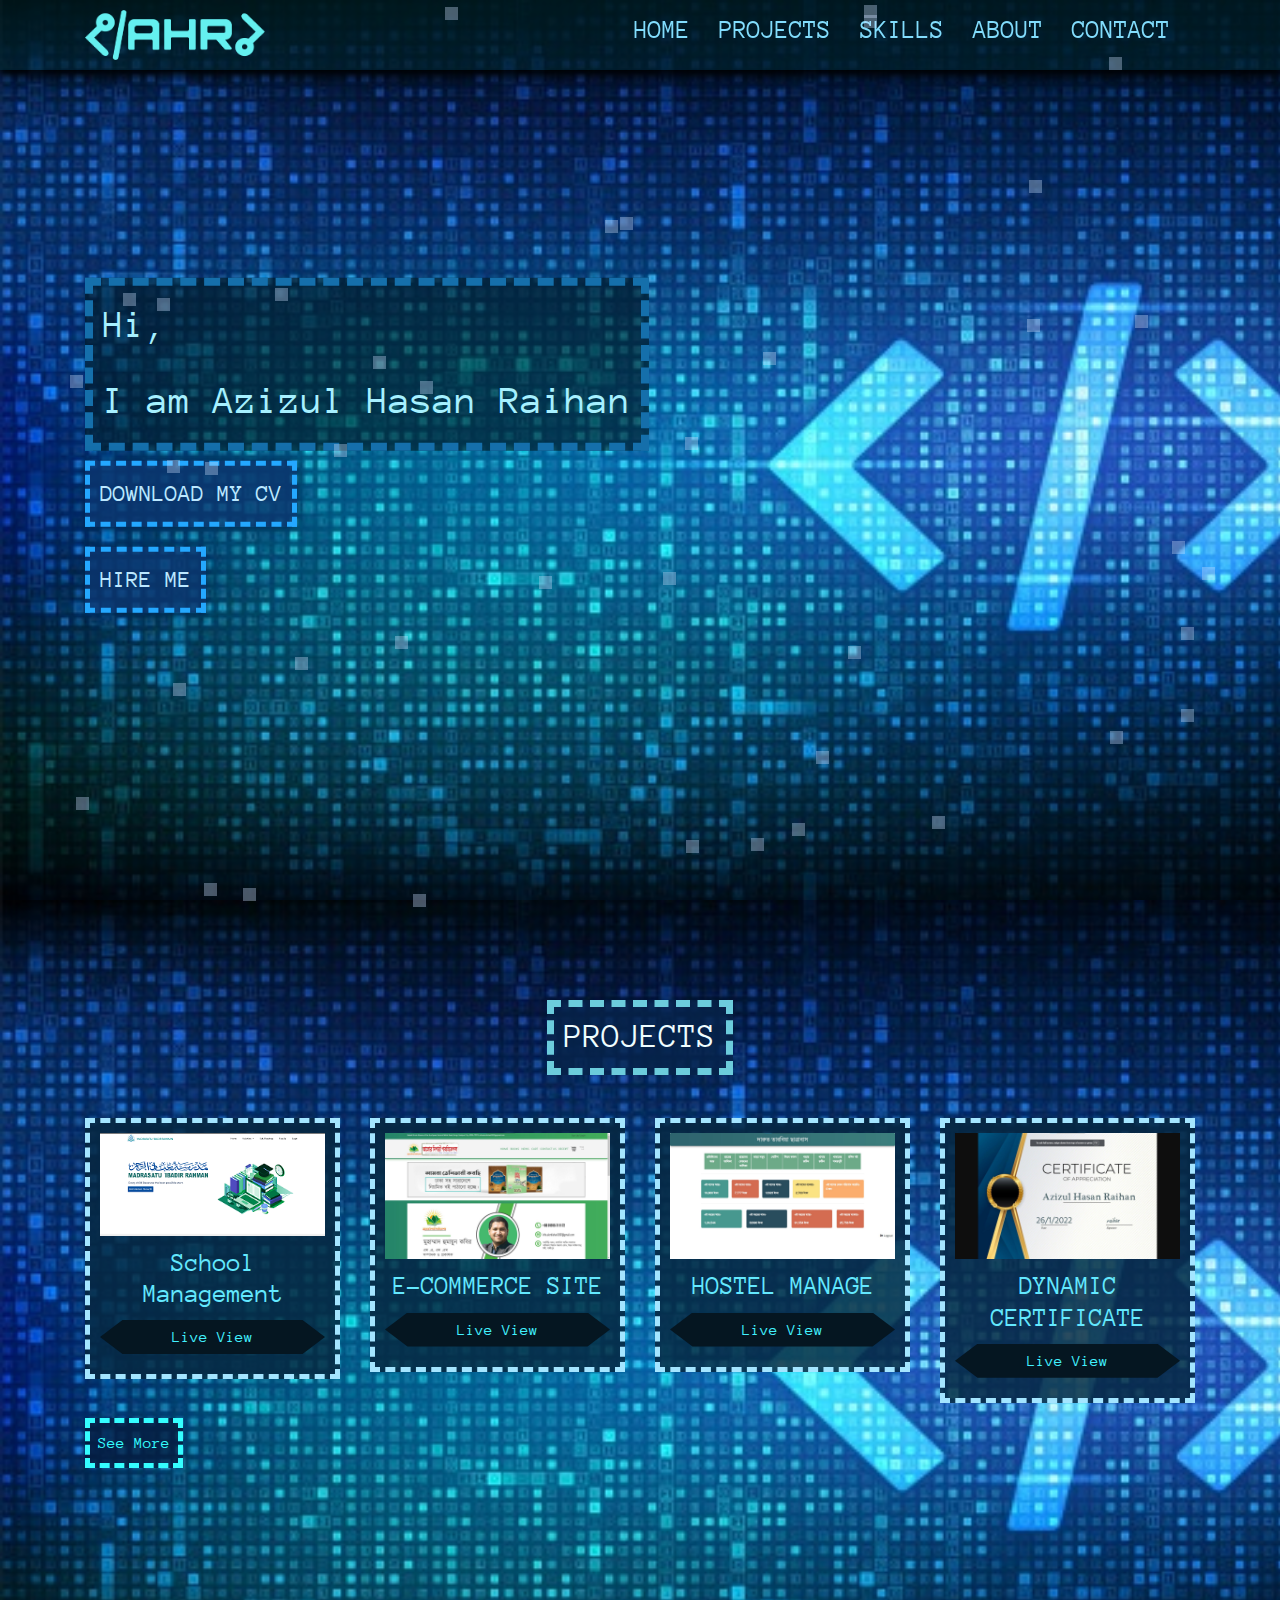
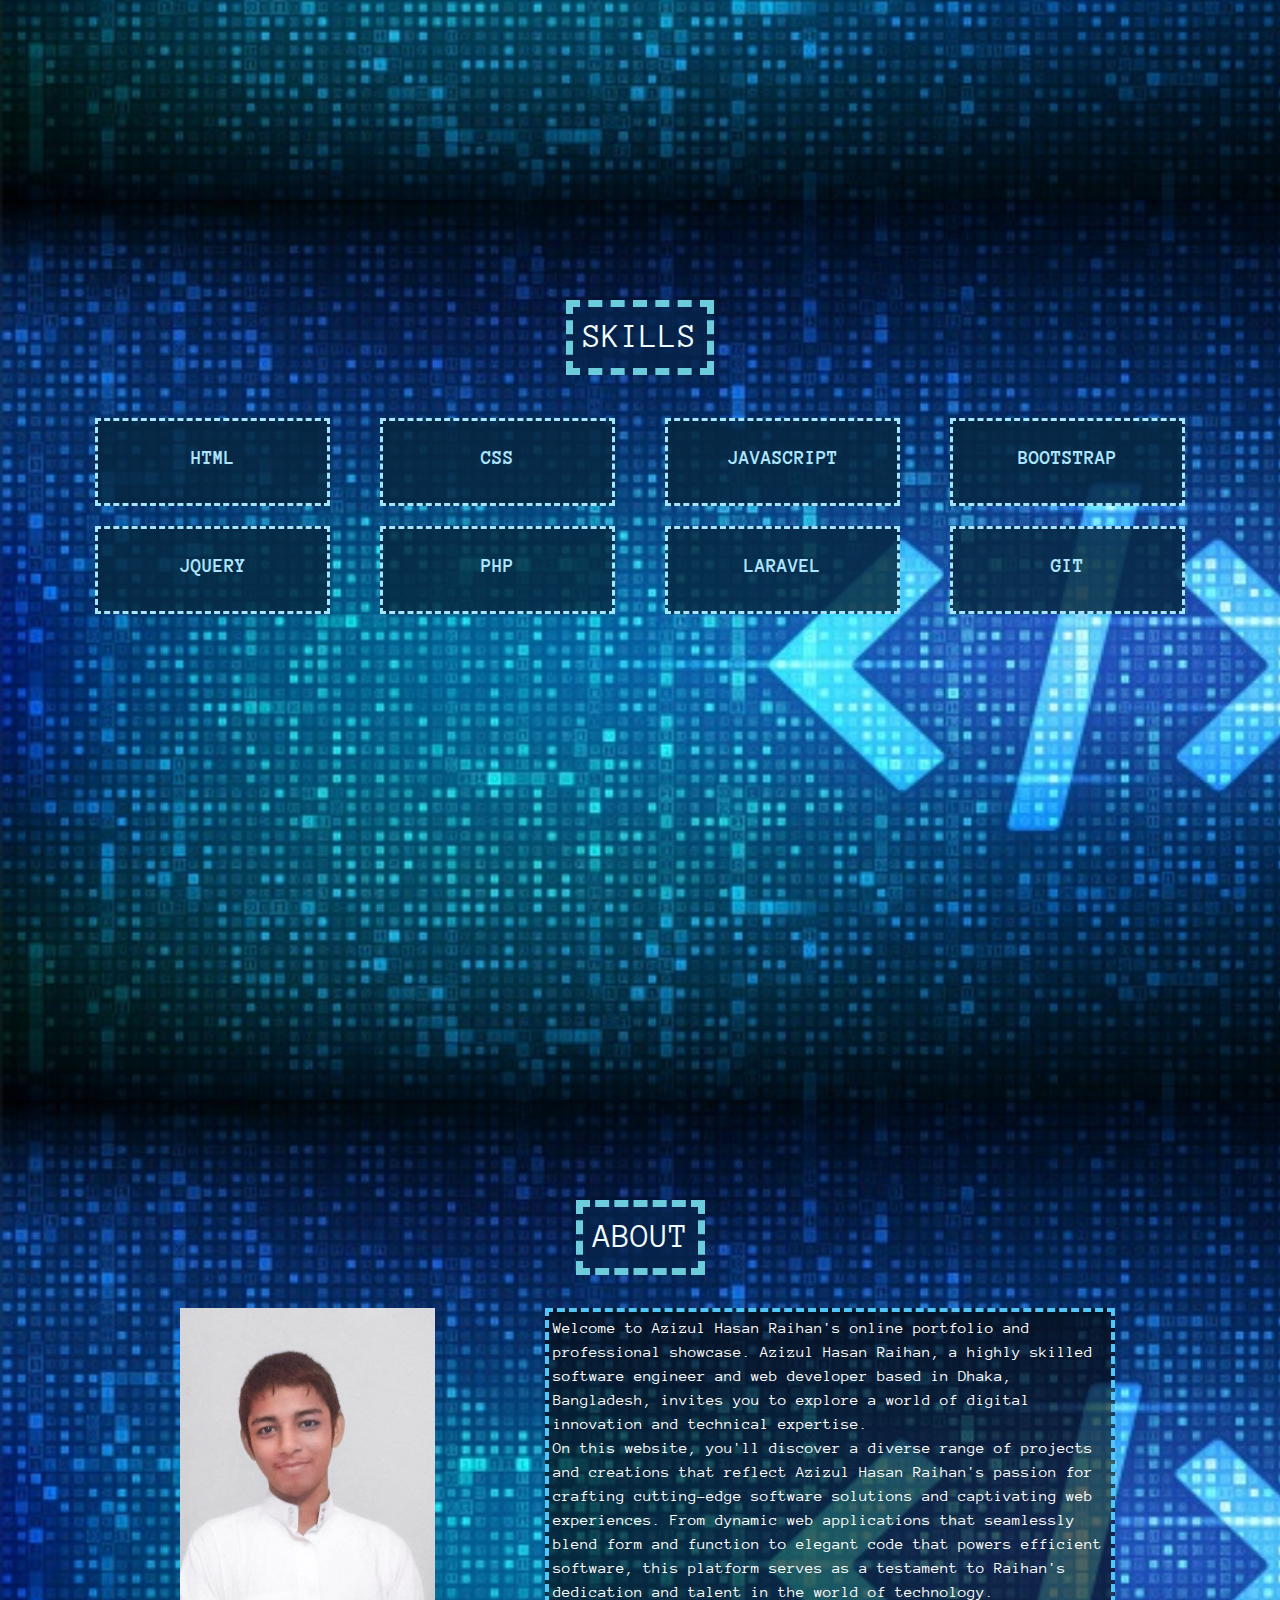
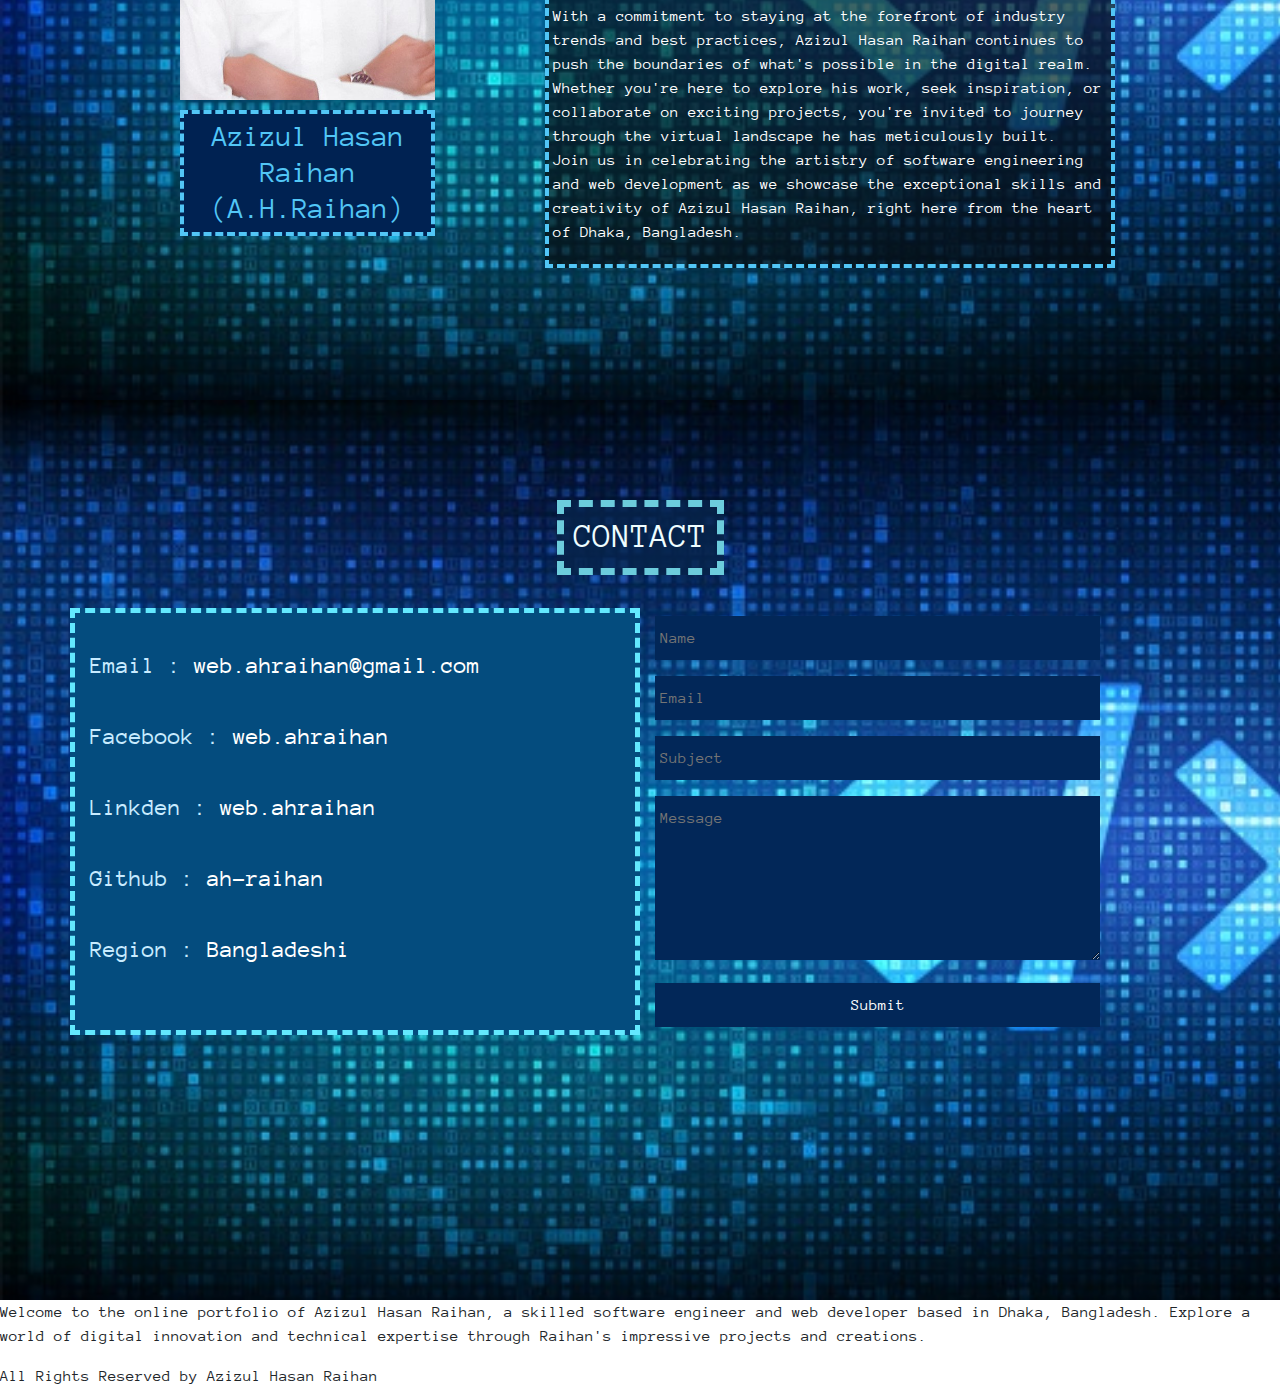
==== index.html @ 2d30693b "Update index.html" ====
<!DOCTYPE html>
<html lang="en">

<head>
    <meta charset="UTF-8">
    <meta http-equiv="X-UA-Compatible" content="IE=edge">
    <meta name="viewport" content="width=device-width, initial-scale=1.0">
	<meta name="google-site-verification" content="XSe1MP-GFdJis0QKzRETiP9vTm2tb1YukY73d8DlUas" />
    <title>Azizul Hasan Raihan - A.H.Raihan</title>
	<link rel="canonical" href="https://ah-raihan.github.io"/>
	<meta name="author" content="Azizul Hasan Raihan (A.H.Raihan)"/>
    <link rel="shortcut icon" href="img/LOGO.jpg" type="image/x-icon">
	
	<meta property="og:site_name" content="Azizul Hasan Raihan">
    <meta property="og:url" content="https://ahraihan.netlify.app/" />
    <meta property="og:title" content="Azizul Hasan Raihan" />
	
    <meta property="og:description" content="Discover the digital brilliance of Azizul Hasan Raihan, a leading software engineer and web developer in Dhaka, Bangladesh. Explore a diverse portfolio of cutting-edge projects and exceptional web experiences. Explore the world of innovation and expertise today!" />
    <meta property="og:image" content="/img/Azizul-Hasan-Raihan.webp" />
	
    <link rel="stylesheet" href="css/bootstrap.min.css">
    <link rel="stylesheet" href="css/custom.css">
	<script type="application/ld+json">
{
  "@context": "https://schema.org/",
  "@type": "Person",
  "name": "Azizul Hasan Raihan",
  "url": "https://ah-raihan.github.io",
  "image": "https://ah-raihan.github.io/img/azizul hasan raihan AHR144.jpg",
  "sameAs": [
    "https://www.facebook.com/web.ahraihan",
    "https://www.linkedin.com/in/a-h-raihan-130689217",
    "https://github.com/ah-raihan",
    "https://www.youtube.com/channel/UCqAC2pIry7zEatl5p9GZenA",
    "https://www.instagram.com/web.ahraihan/",
    "https://twitter.com/AhraihanWeb",
    "https://linktr.ee/web.ahraihan",
    "https://ah-raihan.github.io"
  ],
  "jobTitle": "Web Application Developer. & software engineer",
  "worksFor": {
    "@type": "Organization",
    "name": "Relic"
  }  
}
</script>
	
	
	<script async src="https://pagead2.googlesyndication.com/pagead/js/adsbygoogle.js?client=ca-pub-2041268521858253"
     crossorigin="anonymous"></script>
</head>

<body>

    <section id="home">
        <div class="mynavbar">
            <div class="container">
                <div class="logo">
                    <img src="img/AHR-logo-white.png" alt="AHR Logo">
                </div>
                <div class="navIcon" onclick="navUlshow()" id="navIcon"><span></span><span></span><span></span></div>
                <ul class="col-sm-10 default">
                    <li><a href="#home">HOME</a></li>
                    <li><a href="#projects">PROJECTS</a></li>
                    <li><a href="#skills">SKILLS</a></li>
                    <li><a href="#about">ABOUT</a></li>
                    <li><a href="#contact">CONTACT</a></li>
                </ul>
                <ul class="col-sm-10 mobileNav" id="navUl">
                    <li><a onclick="navUlhide()" href="#home">HOME</a></li>
                    <li><a onclick="navUlhide()" href="#projects">PROJECTS</a></li>
                    <li><a onclick="navUlhide()" href="#skills">SKILLS</a></li>
                    <li><a onclick="navUlhide()" href="#about">ABOUT</a></li>
                    <li><a onclick="navUlhide()" href="#contact">CONTACT</a></li>
                </ul>
            </div>
        </div>
        <div class="hero-container container">
            <div class="hero">
                <div class="hero-section">
                    <p>Hi,</p>
                    <div class="titleName">I am <h1 id="changeablename">Azizul Hasan Raihan</h1>
                    </div>
                </div>
                <a href="#">DOWNLOAD MY CV</a><br>
                <a href="#contact">HIRE ME</a>
            </div>
        </div>


    </section>


    <section id="projects">
        <div class="title">
            <h1>PROJECTS</h1>
        </div>
        <div class="container">
            <div class="row">
		<div class="col-sm-3">
                    <div class="projects-container">
                        <div class="thumbnail">
                            <img src="img/mir1.png" alt="">
                        </div>
                        <h2>School Management </h2>
                        <a href="https://www.madrasatuir.com/">Live View</a>
                    </div>
                </div>
                <div class="col-sm-3">
                    <div class="projects-container">
                        <div class="thumbnail">
                            <img src="img/Alor Dishari.jpg" alt="">
                        </div>
                        <h2>E-COMMERCE SITE</h2>
                        <a href="https://alordisharibd.com/?devshow">Live View</a>
                    </div>
                </div>
                
                <div class="col-sm-3">
                    <div class="projects-container">
                        <div class="thumbnail">
                            <img src="img/Hostel Manage.jpg" alt="">
                        </div>
                        <h2>HOSTEL MANAGE</h2>
                        <a href="#">Live View</a>
                    </div>
                </div>
                <div class="col-sm-3">
                    <div class="projects-container">
                        <div class="thumbnail">
                            <img src="img/dynamic certificate.jpg" alt="">
                        </div>
                        <h2>DYNAMIC CERTIFICATE</h2>
                        <a href="#">Live View</a>
                    </div>
                </div>
            </div>

            <button class="seemorebtn">See More</button>
        </div>
    </section>


    <section id="skills">
        <div class="title">
            <h1>SKILLS</h1>
        </div>
        <div class="container">
            <div class="row">
                <div class="col-sm-3">
                    <div class="skills-container">
                        <h2>HTML</h2>
                    </div>
                </div>
                <div class="col-sm-3">
                    <div class="skills-container">
                        <h2>CSS</h2>
                    </div>
                </div>
                <div class="col-sm-3">
                    <div class="skills-container">
                        <h2>JAVASCRIPT</h2>
                    </div>
                </div>
                <div class="col-sm-3">
                    <div class="skills-container">
                        <h2>BOOTSTRAP</h2>
                    </div>
                </div>
                <div class="col-sm-3">
                    <div class="skills-container">
                        <h2>JQUERY</h2>
                    </div>
                </div>
                <div class="col-sm-3">
                    <div class="skills-container">
                        <h2>PHP</h2>
                    </div>
                </div>
                <div class="col-sm-3">
                    <div class="skills-container">
                        <h2>LARAVEL</h2>
                    </div>
                </div>
                <div class="col-sm-3">
                    <div class="skills-container">
                        <h2>GIT</h2>
                    </div>
                </div>
            </div>

        </div>
    </section>

    <section id="about">
        <div class="title">
            <h1>ABOUT</h1>
        </div>
        <div class="container">
            <div class="row">
                <div class="col-sm-1"></div>
                <div class="col-sm-3 profile">
                    <div class="thumbnail profile">
                        <img src="img/azizul hasan raihan AHR144.jpg" alt="Azizul Hasan Raihan (AHR144)">
                    </div>
                    <h2>Azizul Hasan Raihan (A.H.Raihan)</h2>
                </div>
                <div class="col-sm-1"></div>
                <div class="col-sm-6" style="color: white; border: 4px dashed #52c6f6;padding: 4px;background: #0707079e">
			<p>Welcome to Azizul Hasan Raihan's online portfolio and professional showcase. Azizul Hasan Raihan, a highly skilled software engineer and web developer based in Dhaka, Bangladesh, invites you to explore a world of digital innovation and technical expertise.<br>

On this website, you'll discover a diverse range of projects and creations that reflect Azizul Hasan Raihan's passion for crafting cutting-edge software solutions and captivating web experiences. From dynamic web applications that seamlessly blend form and function to elegant code that powers efficient software, this platform serves as a testament to Raihan's dedication and talent in the world of technology.<br>

With a commitment to staying at the forefront of industry trends and best practices, Azizul Hasan Raihan continues to push the boundaries of what's possible in the digital realm. Whether you're here to explore his work, seek inspiration, or collaborate on exciting projects, you're invited to journey through the virtual landscape he has meticulously built.<br>

Join us in celebrating the artistry of software engineering and web development as we showcase the exceptional skills and creativity of Azizul Hasan Raihan, right here from the heart of Dhaka, Bangladesh.
			</p>
		</div>
                <div class="col-sm-1"></div>
            </div>
        </div>
    </section>


    <section id="contact">
        <div class="title">
            <h1>CONTACT</h1>
        </div>
        <div class="container">
            <div class="row">
                
                <div class="col-sm-6 aboutMeContaner">
                    <p>Email : <a href="mailto:web.ahraihan@gmail.com">web.ahraihan@gmail.com</a> </p>
                    <p>Facebook : <a href="https://www.facebook.com/web.ahraihan">web.ahraihan</a> </p>
                    <p>Linkden : <a href="https://www.linkedin.com/in/a-h-raihan-130689217/">web.ahraihan</a> </p>
                    <p>Github : <a href="https://github.com/ah-raihan">ah-raihan</a> </p>
                    <p>Region : <a href="">Bangladeshi</a> </p>
                </div>
                <div class="col-sm-5">
                    <form class="contact-form">
                        <input type="text" placeholder="Name">
                        <input type="text" placeholder="Email">
                        <input type="text" placeholder="Subject">
                        <textarea id="" cols="30" rows="6" placeholder="Message"></textarea>
                        <input type="submit" value="Submit">
                    </form>
                </div>
                <div class="col-sm-1"></div>
            </div>
        </div>
    </section>
<article>
  <p>  Welcome to the online portfolio of Azizul Hasan Raihan, a skilled software engineer and web developer based in Dhaka, Bangladesh. Explore a world of digital innovation and technical expertise through Raihan's impressive projects and creations.</p>
</article>
	<footer> All Rights Reserved by Azizul Hasan Raihan</footer>
    <div class="music">
        <audio id="music" src="music1.mp3"></audio>
        <input type="range" style="display: none;" id="musicvolume" oninput="musicVolume();" value="0.1" min="0" max="1"
            step="0.1">
<!--         <button id="musicplaybtn" onclick="musicPlay();">Music</button> -->
    </div>
    <script>
        var changeablename = document.getElementById('changeablename');
        var names = ['Azizul Hasan Raihan', 'a Web Application Developer'];
        var count = '0';




        function changeName() {
            if (count === '0') {
                count = '1';
            } else {
                count = '0'
            }
            changeablename.innerHTML = names[count];
        }
        setInterval(changeName, 3000);

        var navUl = document.getElementById('navUl');
        var navIcon = document.getElementById('navIcon');

        function navUlhide() {
            navUl.style.display = "none";
        }

        function navUlshow() {
            if (navUl.style.display === "block") {
                navUl.style.display = "none";
            } else {
                navUl.style.display = "block";
            }

        }


        var body = document.querySelector('body');

        function effect() {


            for (let i = 0; i < 40; i++) {
                let elm = document.createElement('span');
                elm.setAttribute('class', 'rain');
                let xpos = Math.random() * window.innerWidth;
                let ypos = Math.random() * window.innerHeight;

                elm.style.top = ypos + "px";
                elm.style.left = xpos + "px";

                body.append(elm);
            }
        }

        function effectRemove() {
            let elm = document.getElementsByClassName('rain');

            for (let i = 0; i < 40; i++) {
                elm[i].remove();
            }
        }
        effect();
        setInterval(effect, 3000);
        setInterval(effectRemove, 3000);

        var music = document.getElementById('music');
        var musicplaybtn = document.getElementById('musicplaybtn');
        var volumeVal = document.getElementById('musicvolume');

        function musicPlay() {
            if (volumeVal.style.display === 'none') {
                volumeVal.style.display = 'inline-block';
            } else {
                volumeVal.style.display = 'none';
            }
            music.play();
        }
        music.volume = 0.1;

        function musicVolume() {
            music.volume = volumeVal.value;
        }
        
    </script>
</body>

</html>
---- css/custom.css ----
@import url('https://fonts.googleapis.com/css2?family=Anonymous+Pro:ital,wght@0,400;0,700;1,400;1,700&family=Rubik+Glitch&display=swap');
* {
  scroll-behavior: smooth;
}
body {
  font-family: 'Anonymous Pro', monospace;
}
section {
  background: url("../img/demo1.jpg");
  background-size: cover;
  background-repeat: no-repeat;
  min-height: 100vh;
  padding-top: 100px;
}
#home {
  width: 100%;
}
.hero-container {
  width: 100%;
  height: 100%;
  display: flex;
  flex-direction: column;
}
.mynavbar {
  background: #00252a8c;
  position: fixed;
  top: 0;
  z-index: 11111111111;
  margin: 0 auto;
  width: 100%;
  box-shadow: 0 4px 12px 2px #000;
}
.mynavbar .container {
  display: flex;
  justify-content: space-between;
}
.mynavbar .logo {
  margin: 10px 0;
  max-width: 180px;
}
.mynavbar .logo img {
  width: 100%;
  mix-blend-mode: color-dodge;
  filter: brightness(0.9);
}

.mynavbar .container ul {
  text-align: right;
  margin: 10px 0;
}
.mynavbar .container .default li {
  list-style: none;
  display: inline-block;
}
.mobileNav li {
  list-style: none;
  display: block;
}
.mynavbar .container ul li a,
.mobileNav li a {
  text-decoration: none;
  color: #82ddfd;
  font-size: 26px;
  margin: 10px;
  transition: .2s;
}
.mynavbar .container ul li a:hover,
.mobileNav li a:hover {
  text-shadow: 0 0 7px #579cb5;
}

.mobileNav {
  display: none;
  text-align: center !important;
  margin: 0 !important;
}
.navIcon {
  z-index: 11111111111111111111;
  cursor: pointer;
  display: none;
  flex-direction: column;
  margin: 10px;
  float: right;
  text-align: right;
}
.navIcon span {
  width: 35px;
  height: 5px;
  background: #62eeef;
  display: inline-block;
  margin: 4px 0;
}
.hero-section {
  padding: 10px;
  width: 100%;
  background: #0118229e;
  border: 8px dashed #156fab;
}

.hero-section p {
  color: #a6f0ff;
  font-size: 39px;
}

.hero-section .titleName {
  color: #a6f0ff;
  font-size: 40px;
}

.hero-section .titleName h1 {
  display: inline-block;
}

#home .hero a {
  padding: 10px;
  border: 5px dashed #24a8ff;
  font-size: 24px;
  display: inline-block;
  margin: 10px 0;
  outline: none;
  text-decoration: none;
  width: auto;
  transition: .4s;
  /* text-shadow: 0 0 10px #a6efff; */
  box-shadow: 0 0 10px #02234d;
  color: #bbe8ff;
  background: #0b346ccf;
}
#home .hero a:hover{
  text-shadow: 0 0 10px #a6efff;
  box-shadow: 0 0 10px #02234d;
  color: #000000;
  background: #53c0f7;;
}
.hero {
  position: absolute;
  top: 50%;
  transform: translateY(-50%);
}

/*------------ Project section-------------- */

.thumbnail.profile{
  position: relative;
  padding-top: 154%;
}
.thumbnail img {
  width: 100%;
}
.thumbnail.profile img {
  width: 100%;
  position: absolute;
  top: 0;
  left: 0;
  right: 0;
  bottom: 0;
  height: 100%;
  object-fit: cover;
}

section .title {
  display: block;
  text-align: center;
  margin: 0 auto 25px;
}

section .title h1 {
  background: #06234ac9;
  display: inline-block;
  padding: 10px;
  border: 7px dashed #6cccdc;
  color: #effdff;
  font-size: 34px;
}
.projects-container {
  background: #06263ed4;
  border: 5px dashed #a4e5ff;
  padding: 10px;
  margin: 10px 0;
}
.projects-container h2 {
  color: #63e8fe;
  text-align: center;
  font-size: 26px;
  margin: 11px 0;
}

.projects-container a {
  text-decoration: none;
  text-align: center;
  display: block;
  padding: 5px;
  margin: 10px 0;
  width: 100%;
  border: none;
  color: #42f1ff;
  background: #051621;
  clip-path: polygon(0% 50%, 10% 0%, 90% 0%, 100% 50%, 90% 100%, 10% 100%);
}
button.seemorebtn {
  background: #061a3cbf;
  border: 5px dashed #35fdff;
  padding: 8px;
  text-align: center;
  margin: 5px auto;
  color: #35fdff;
  transition: .2s;
}
button.seemorebtn:hover{
  box-shadow: 0 2px 10px 1px #000;
}

/* -----------skills section---------------- */

.skills-container {
  background: #06263ed4;
  border: 3px dashed #a4e5ff;
  padding: 25px;
  margin: 10px;
  display: flex;
  justify-content: center;
  align-items: center;
}
.skills-container h2 {
  color: #ade5ff;
  text-align: center;
  font-weight: bolder;
  font-size: 20px;
}

/* ------------About section---------- */

.profile h2 {
  background: #002252;
  color: #52c6f6;
  margin: 10px 0;
  padding: 5px;
  border: 4px dashed #52c6f6;
  font-size: 30px;
  text-align: center;
}
.aboutMeContaner {
  background: #044c7e;
  border: 5px dashed #63e8fe;
}
.aboutMeContaner p {
  font-size: 24px;
  color: #c8ebff;
  margin: 35px 0;
}
.aboutMeContaner p a {
  text-decoration: none;
  color: white;
}
.thumbnail .profile img{
  max-width:250px;
  margin:auto;
}

/* -------------- contact section ----------------- */

.contact-form input,
.contact-form textarea {
  padding: 10px 5px;
  width: 100%;
  outline: none;
  margin: 8px 0;
  border: none;
  color: white;
  background: #022758;
}
/* ===========music======== */
.music{
  position: fixed;
  bottom: 10px;
  right: 10px;
}
#musicplaybtn, #musicvolume{
  background: #53c0f7;
  font-size: 12px;
  border: none;
  outline: none;
  color: #000;
}
#musicvolume{
  transform: rotate(-90deg) translateX(78px) translateY(95px);
}
/*----------------- rain effect----------- */
.rain {
  background: #cce1ffb6;
  width: 13px;
  height: 13px;
  z-index: 11111111111;
  display: inline-block;
  position: fixed;
  transition: all 0.5s;
  animation: rain 4s infinite ease-in-out;
  opacity: 0.5;
}

@keyframes rain {
  0% {
    transform: translateY(30px);
    background: #0022528f;
  }
  25% {
    background: #42f2ff9b;
  }
  50% {
    background: #f6faff83;
  }
  75% {
    background: #4f37dd85;
  }
  100% {
    transform: translateY(-30px);
    background: #96a1ff93;
  }
}

/* ------- responsive ------ */
@media (max-width: 768px) {
  .navIcon {
    display: flex;
  }
  .mynavbar .container .default {
    display: none !important;
  }
  .mobileNav {
    display: none;
    position: fixed;
    top: 0;
    z-index: 1111111111;
    left: 0;
    width: 100%;
    height: 100%;
    margin: auto !important;
    background: #002252f5;
    max-width: 100%;
  }
  .mobileNav li {
    display: block;
    text-align: center;
    margin: 60px 0;
    padding: 10px;
  }
}
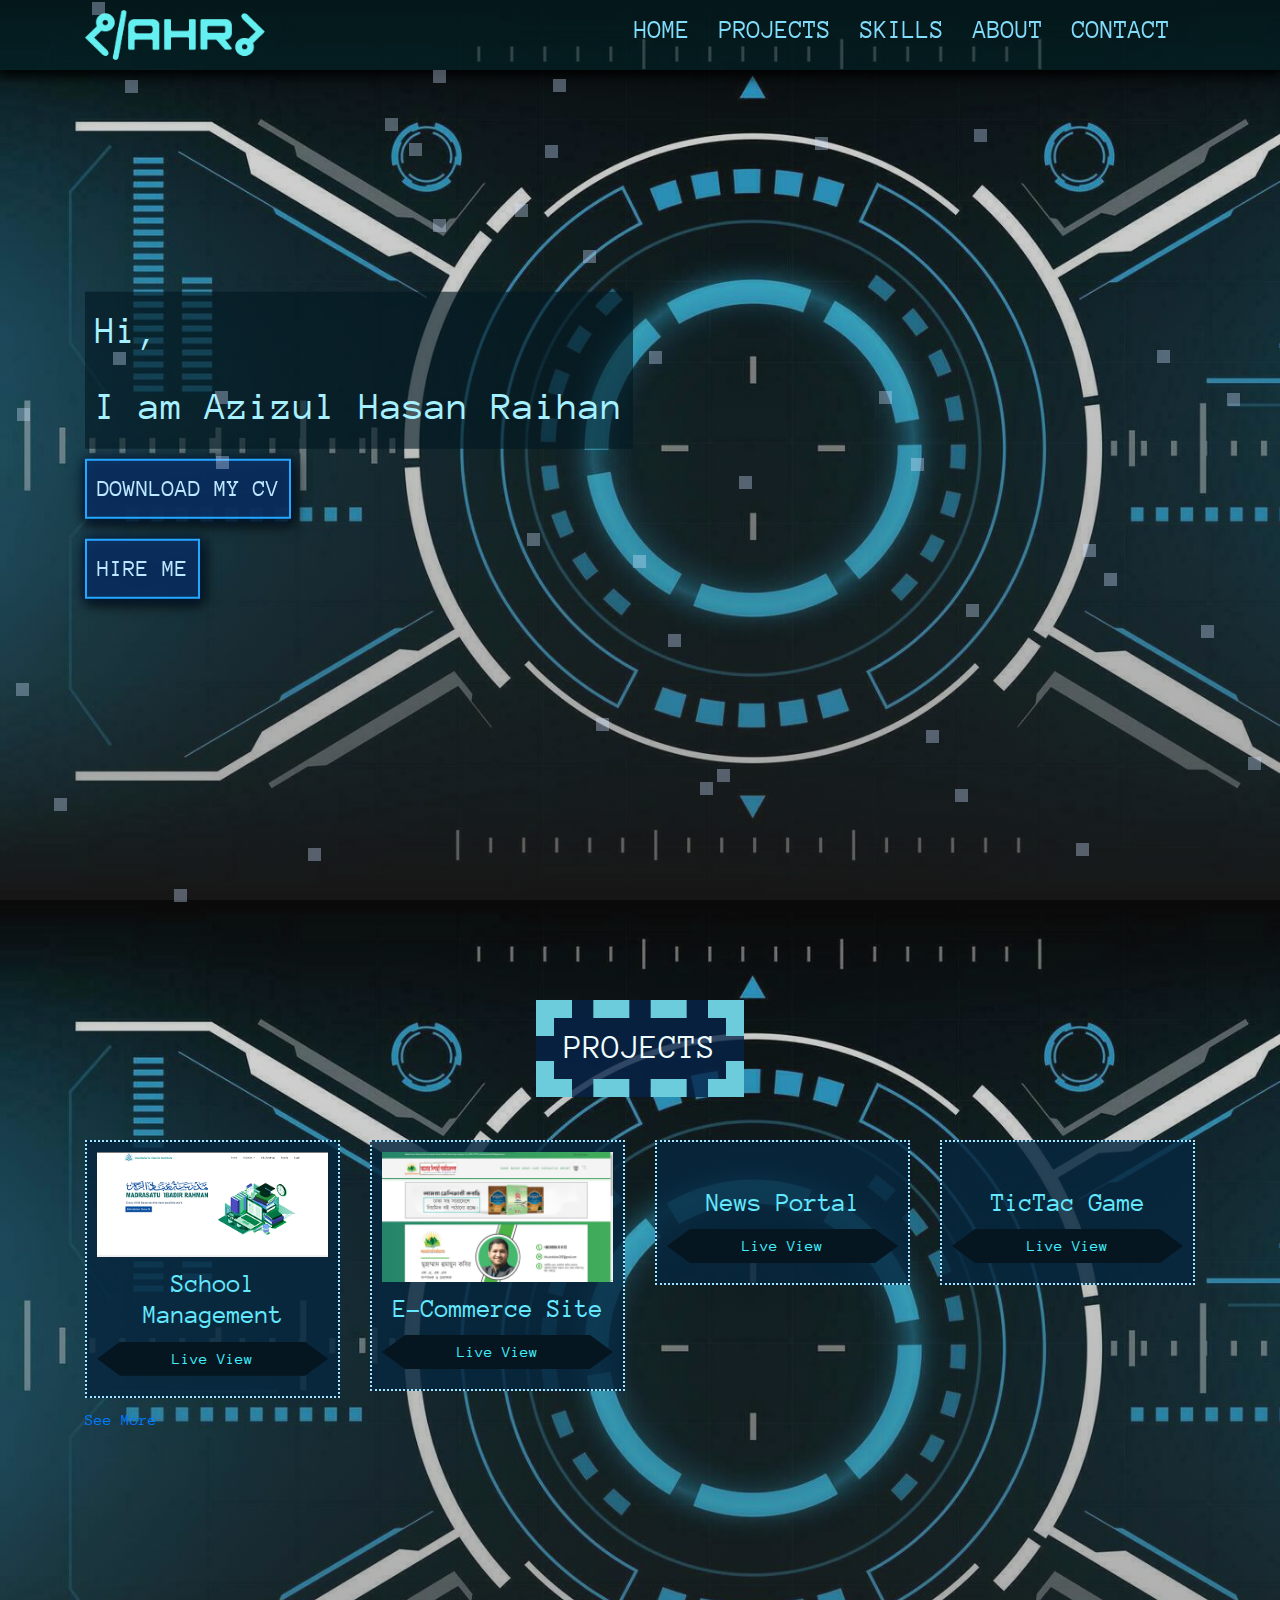
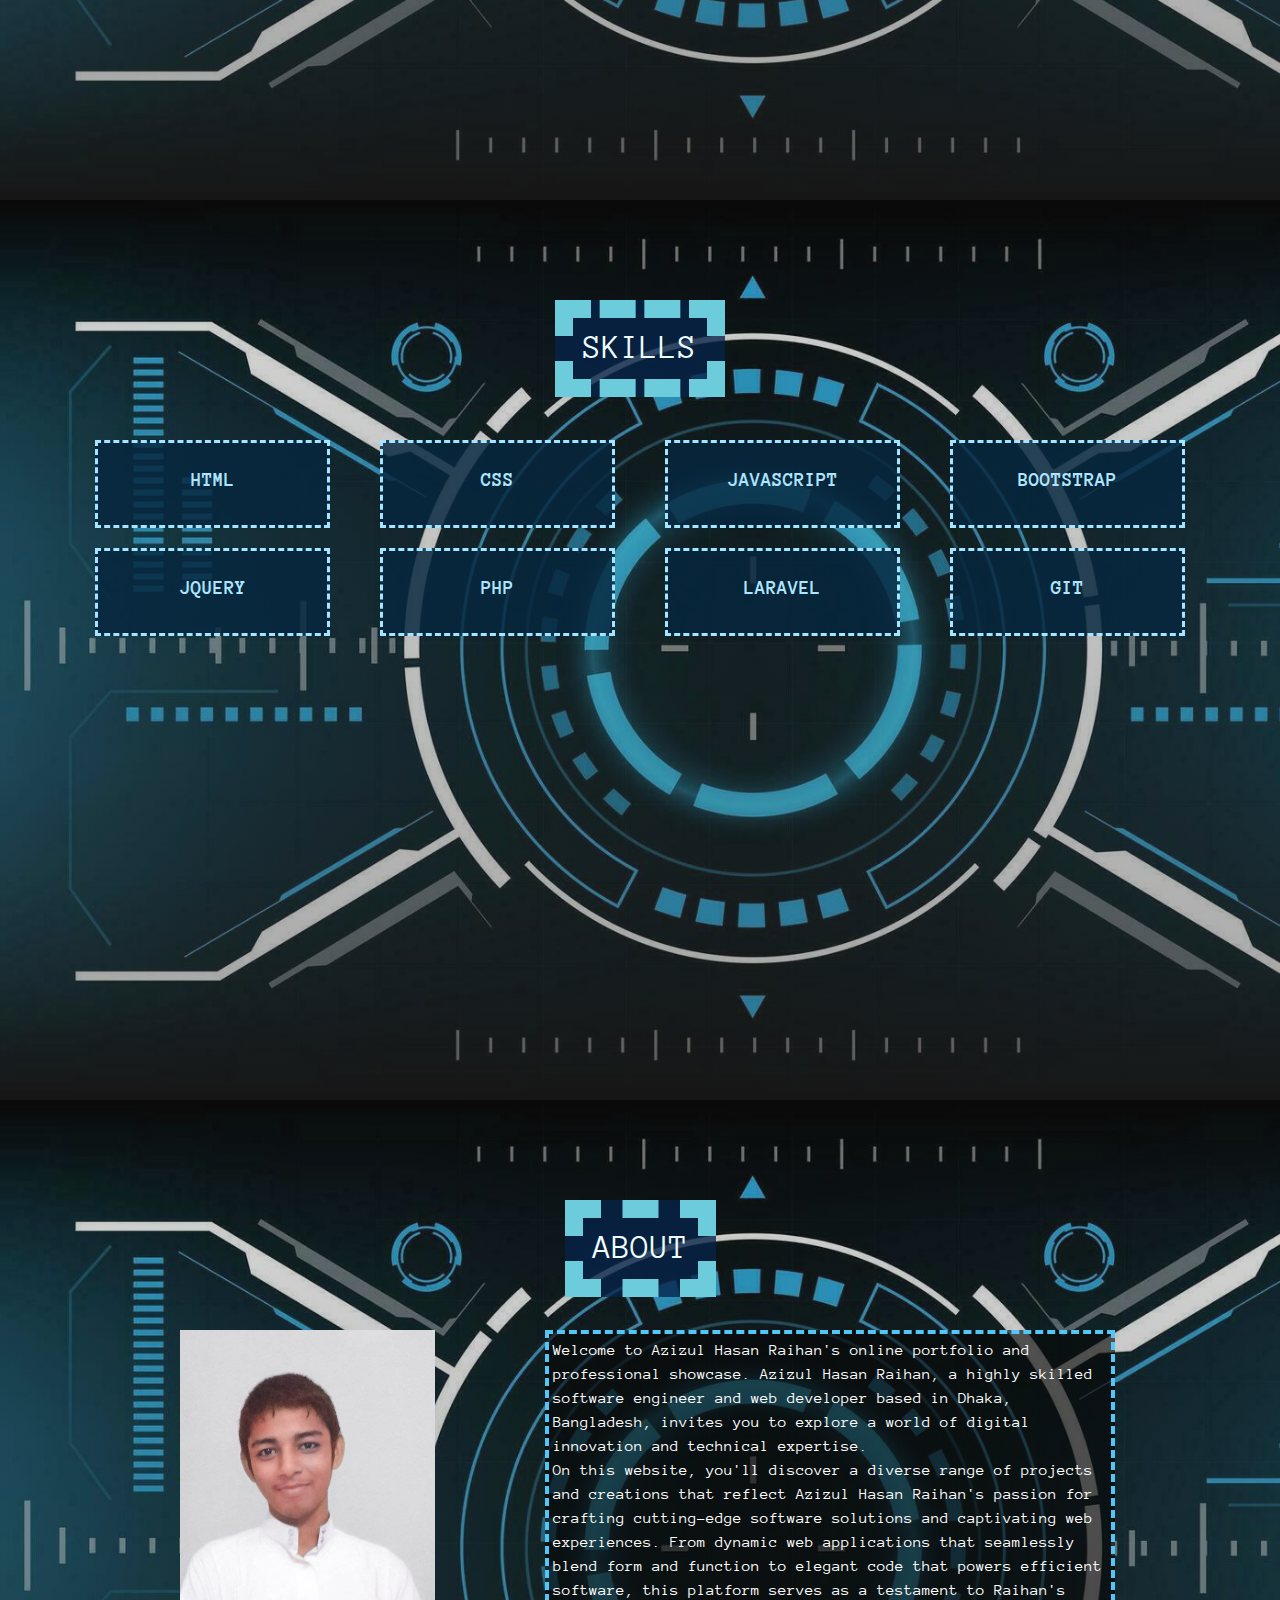
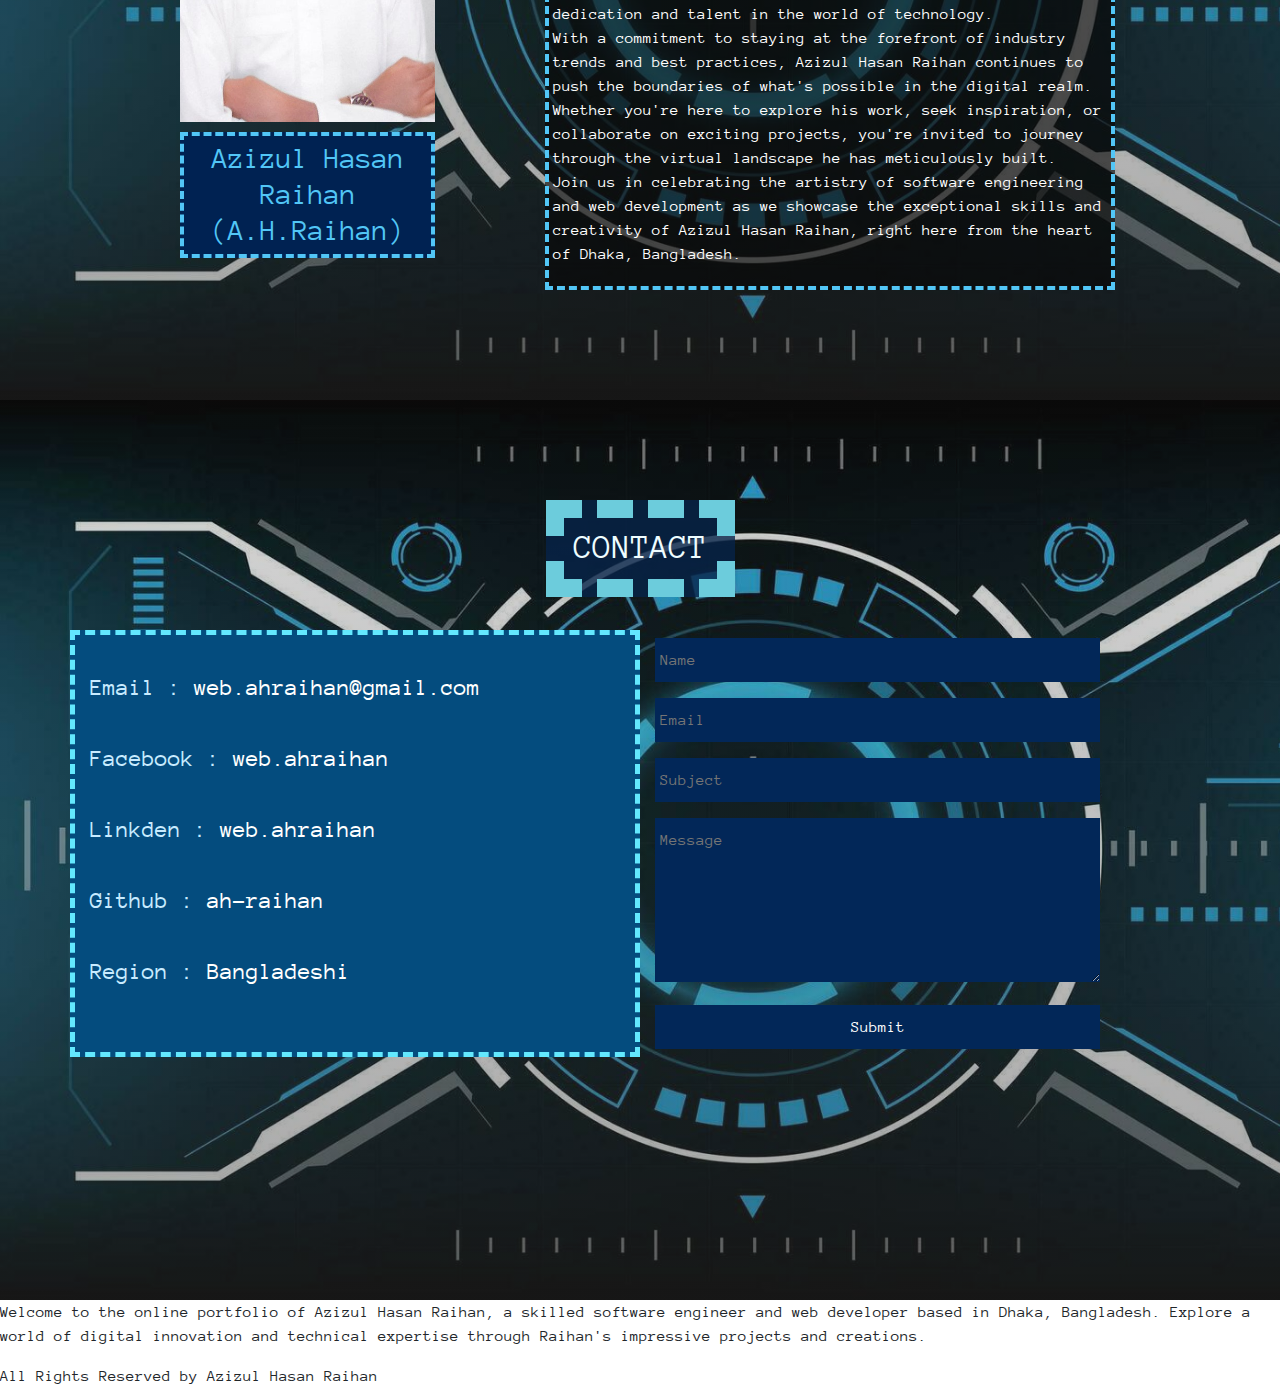
==== commit a6bc27fe: "Update index.html" ====
--- a/index.html
+++ b/index.html
@@ -111,7 +111,7 @@
                         <div class="thumbnail">
                             <img src="img/Alor Dishari.jpg" alt="">
                         </div>
-                        <h2>E-COMMERCE SITE</h2>
+                        <h2>E-Commerce Site</h2>
                         <a href="https://alordisharibd.com/?devshow">Live View</a>
                     </div>
                 </div>
@@ -119,24 +119,24 @@
                 <div class="col-sm-3">
                     <div class="projects-container">
                         <div class="thumbnail">
-                            <img src="img/Hostel Manage.jpg" alt="">
+                            <img src="img/news1.png" alt="">
                         </div>
-                        <h2>HOSTEL MANAGE</h2>
-                        <a href="#">Live View</a>
+                        <h2>News Portal</h2>
+                        <a href="https://www.messianfcb.com/">Live View</a>
                     </div>
                 </div>
                 <div class="col-sm-3">
                     <div class="projects-container">
                         <div class="thumbnail">
-                            <img src="img/dynamic certificate.jpg" alt="">
+                            <img src="img/game1.png" alt="">
                         </div>
-                        <h2>DYNAMIC CERTIFICATE</h2>
-                        <a href="#">Live View</a>
-                    </div>
-                </div>
-            </div>
-
-            <button class="seemorebtn">See More</button>
+                        <h2>TicTac Game</h2>
+                        <a href="https://ah-raihan.github.io/tictac/">Live View</a>
+                    </div>
+                </div>
+            </div>
+
+            <a class="seemorebtn" href="https://linktr.ee/web.ahraihan">See More</a>
         </div>
     </section>
 
--- a/css/custom.css
+++ b/css/custom.css
@@ -6,7 +6,7 @@
   font-family: 'Anonymous Pro', monospace;
 }
 section {
-  background: url("../img/demo1.jpg");
+  background: linear-gradient(#33333330, #33333370), url('../img/mysifi.jpg');
   background-size: cover;
   background-repeat: no-repeat;
   min-height: 100vh;
@@ -94,7 +94,7 @@
   padding: 10px;
   width: 100%;
   background: #0118229e;
-  border: 8px dashed #156fab;
+  border: dss;
 }
 
 .hero-section p {
@@ -113,7 +113,8 @@
 
 #home .hero a {
   padding: 10px;
-  border: 5px dashed #24a8ff;
+  border: 2px solid #24a8ff;
+  filter: drop-shadow(2px 4px 6px black);
   font-size: 24px;
   display: inline-block;
   margin: 10px 0;
@@ -168,13 +169,13 @@
   background: #06234ac9;
   display: inline-block;
   padding: 10px;
-  border: 7px dashed #6cccdc;
+  border: 18px dashed #6cccdc;
   color: #effdff;
   font-size: 34px;
 }
 .projects-container {
   background: #06263ed4;
-  border: 5px dashed #a4e5ff;
+  border: 2px dotted #a4e5ff;
   padding: 10px;
   margin: 10px 0;
 }
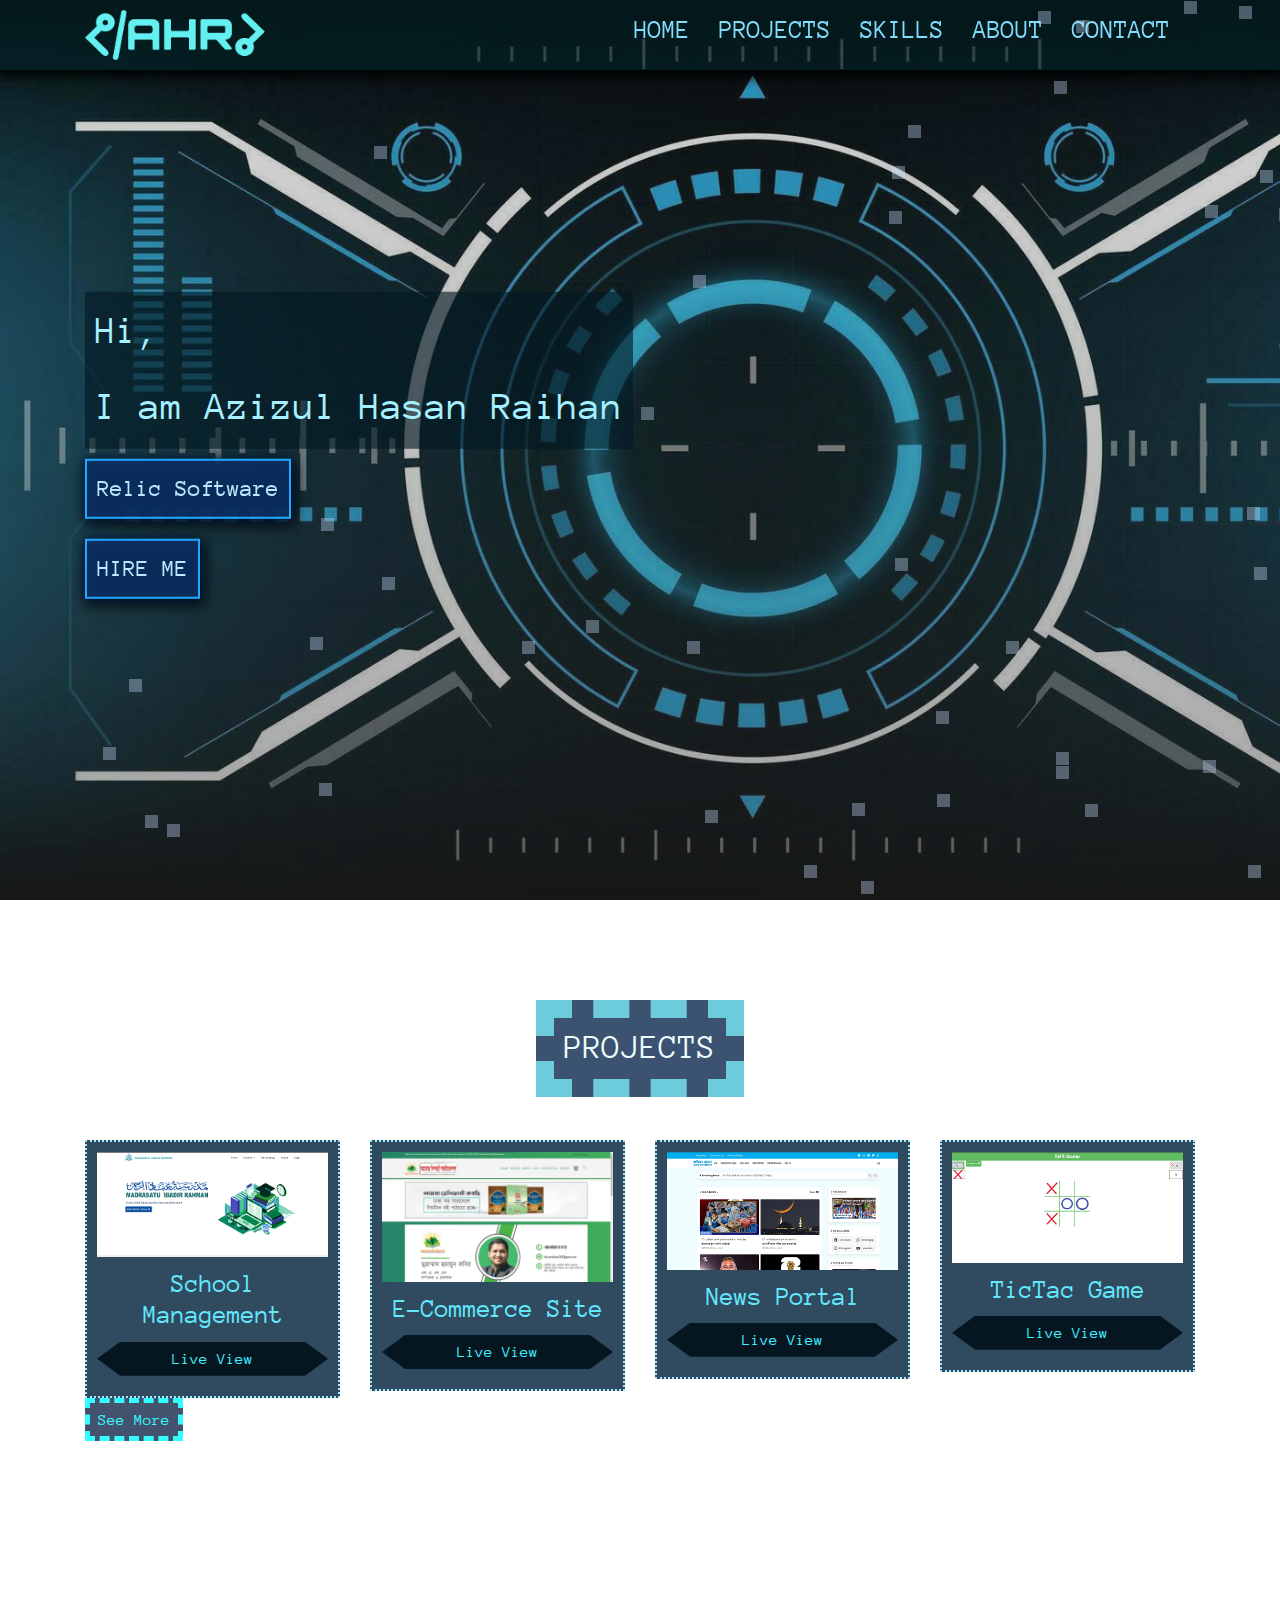
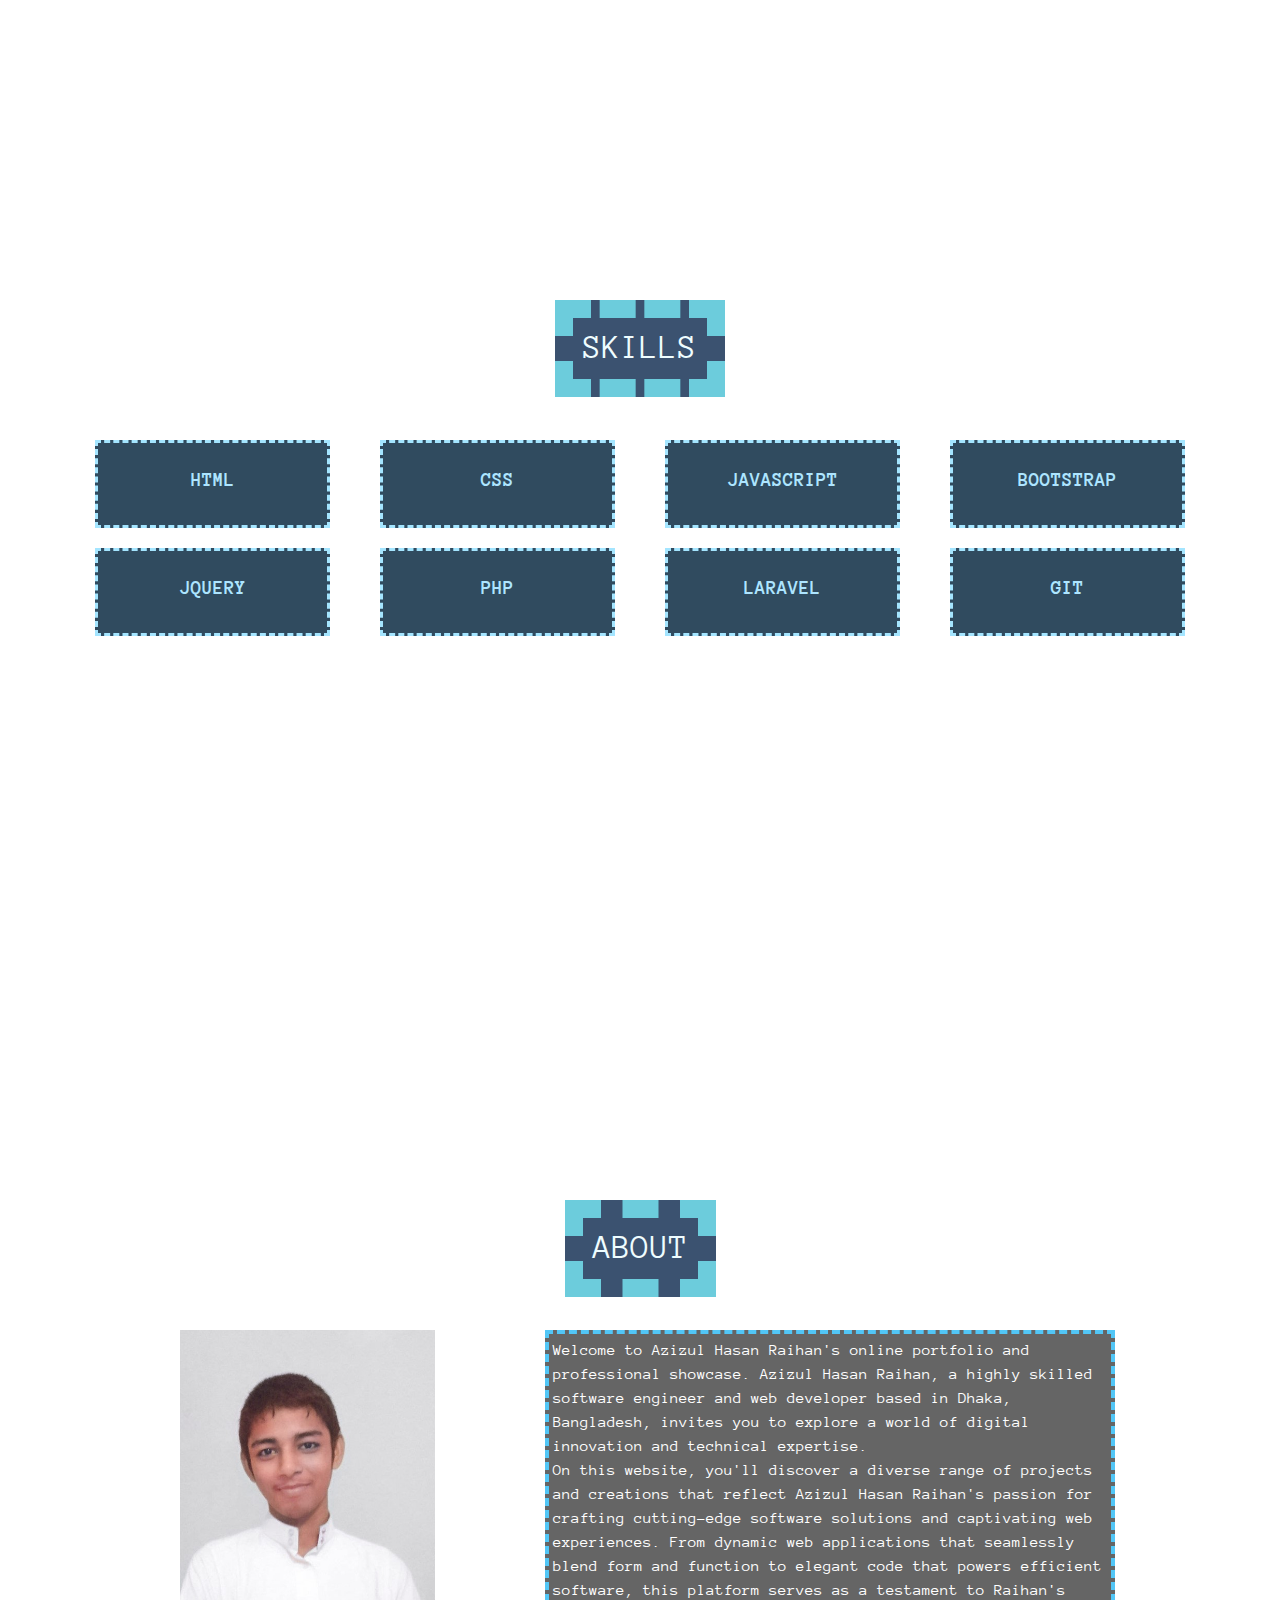
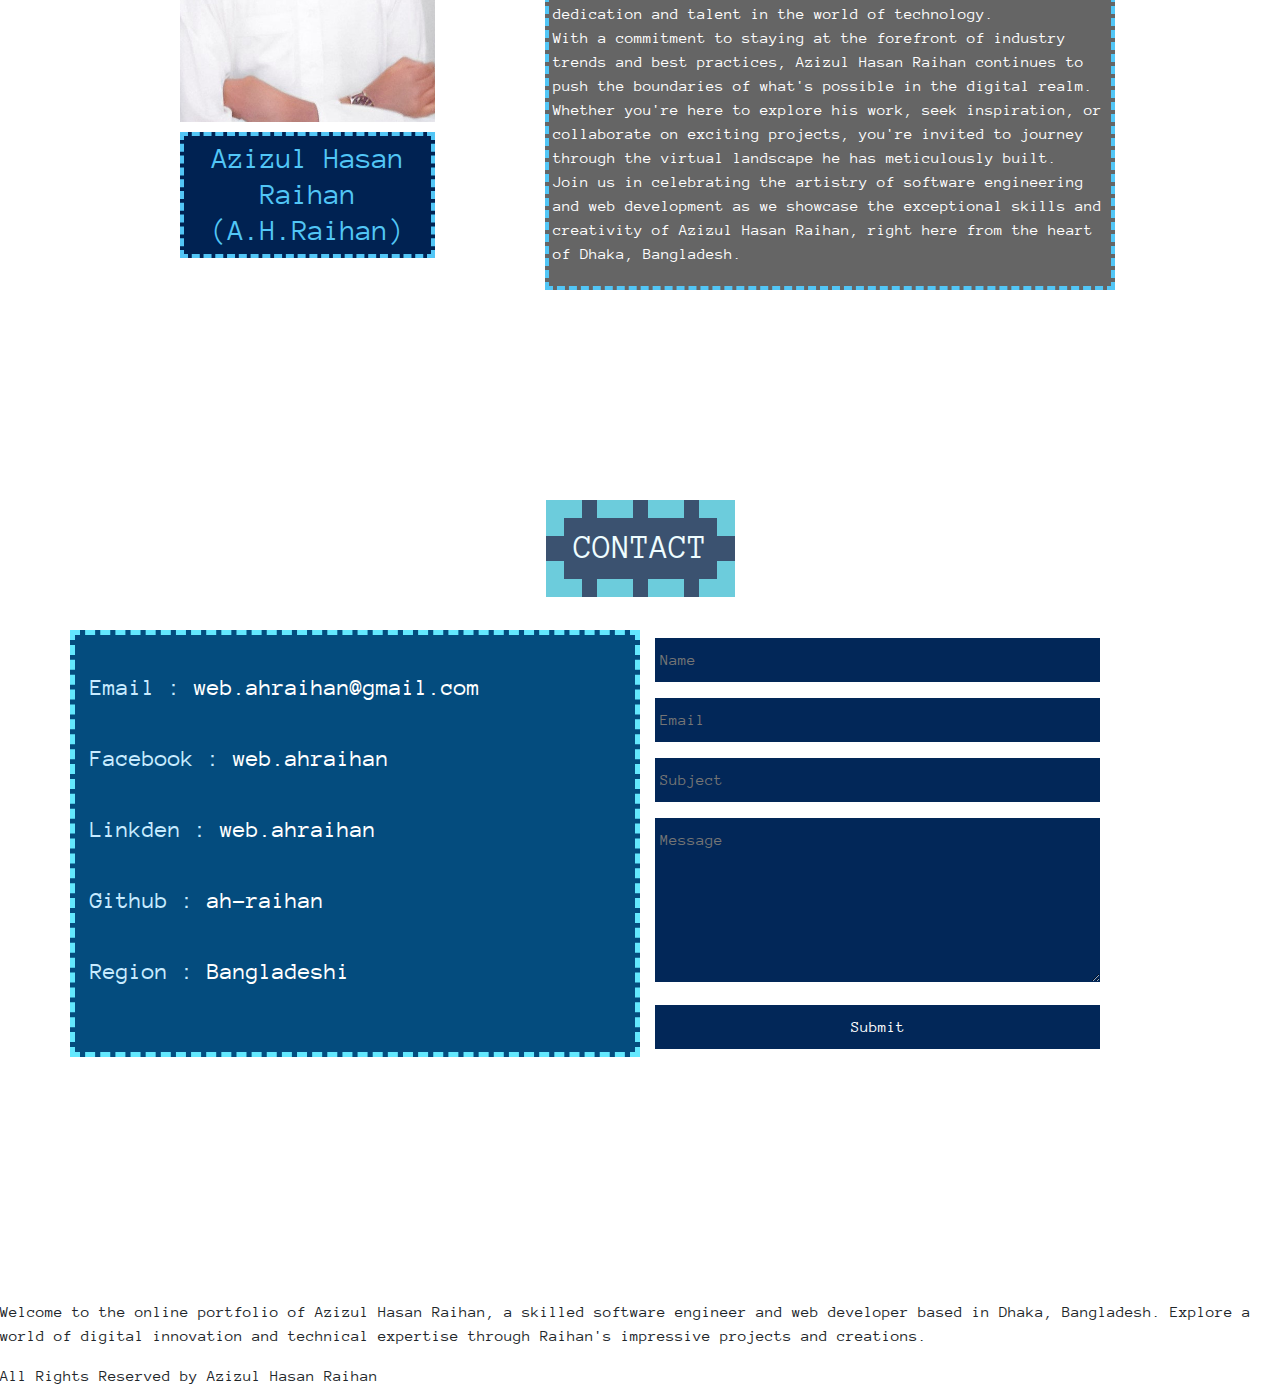
==== commit e498af1b: "Update index.html" ====
--- a/index.html
+++ b/index.html
@@ -16,7 +16,7 @@
     <meta property="og:title" content="Azizul Hasan Raihan" />
 	
     <meta property="og:description" content="Discover the digital brilliance of Azizul Hasan Raihan, a leading software engineer and web developer in Dhaka, Bangladesh. Explore a diverse portfolio of cutting-edge projects and exceptional web experiences. Explore the world of innovation and expertise today!" />
-    <meta property="og:image" content="/img/Azizul-Hasan-Raihan.webp" />
+    <meta property="og:image" content="https://ah-raihan.github.io/img/azizul hasan raihan AHR144.jpg" />
 	
     <link rel="stylesheet" href="css/bootstrap.min.css">
     <link rel="stylesheet" href="css/custom.css">
@@ -82,7 +82,7 @@
                     <div class="titleName">I am <h1 id="changeablename">Azizul Hasan Raihan</h1>
                     </div>
                 </div>
-                <a href="#">DOWNLOAD MY CV</a><br>
+                <a href="https://relicsoftwares.com">Relic Software</a><br>
                 <a href="#contact">HIRE ME</a>
             </div>
         </div>
--- a/css/custom.css
+++ b/css/custom.css
@@ -4,6 +4,7 @@
 }
 body {
   font-family: 'Anonymous Pro', monospace;
+   scroll-behavior: smooth;
 }
 section {
   background: linear-gradient(#33333330, #33333370), url('../img/mysifi.jpg');
@@ -11,6 +12,7 @@
   background-repeat: no-repeat;
   min-height: 100vh;
   padding-top: 100px;
+  background-attachment:fixed;
 }
 #home {
   width: 100%;
@@ -198,7 +200,7 @@
   background: #051621;
   clip-path: polygon(0% 50%, 10% 0%, 90% 0%, 100% 50%, 90% 100%, 10% 100%);
 }
-button.seemorebtn {
+a.seemorebtn {
   background: #061a3cbf;
   border: 5px dashed #35fdff;
   padding: 8px;
@@ -207,7 +209,7 @@
   color: #35fdff;
   transition: .2s;
 }
-button.seemorebtn:hover{
+a.seemorebtn:hover{
   box-shadow: 0 2px 10px 1px #000;
 }
 
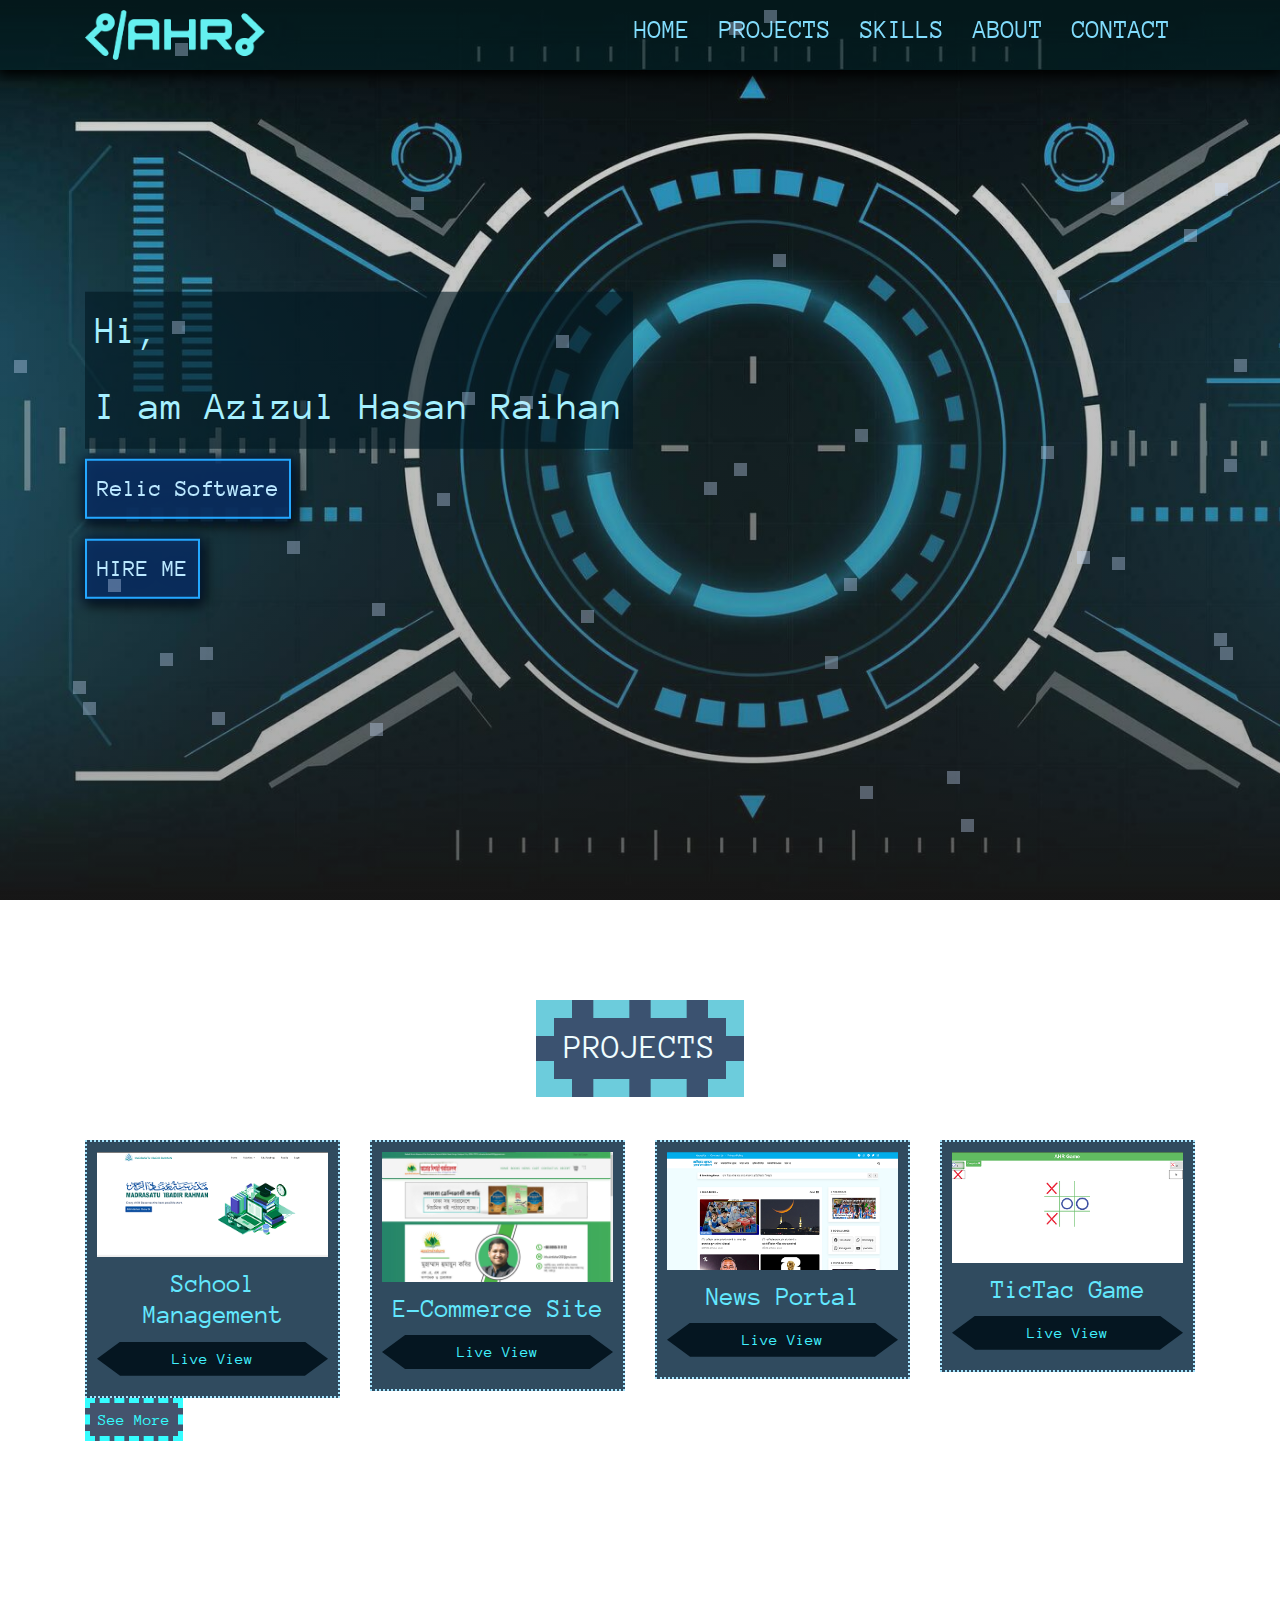
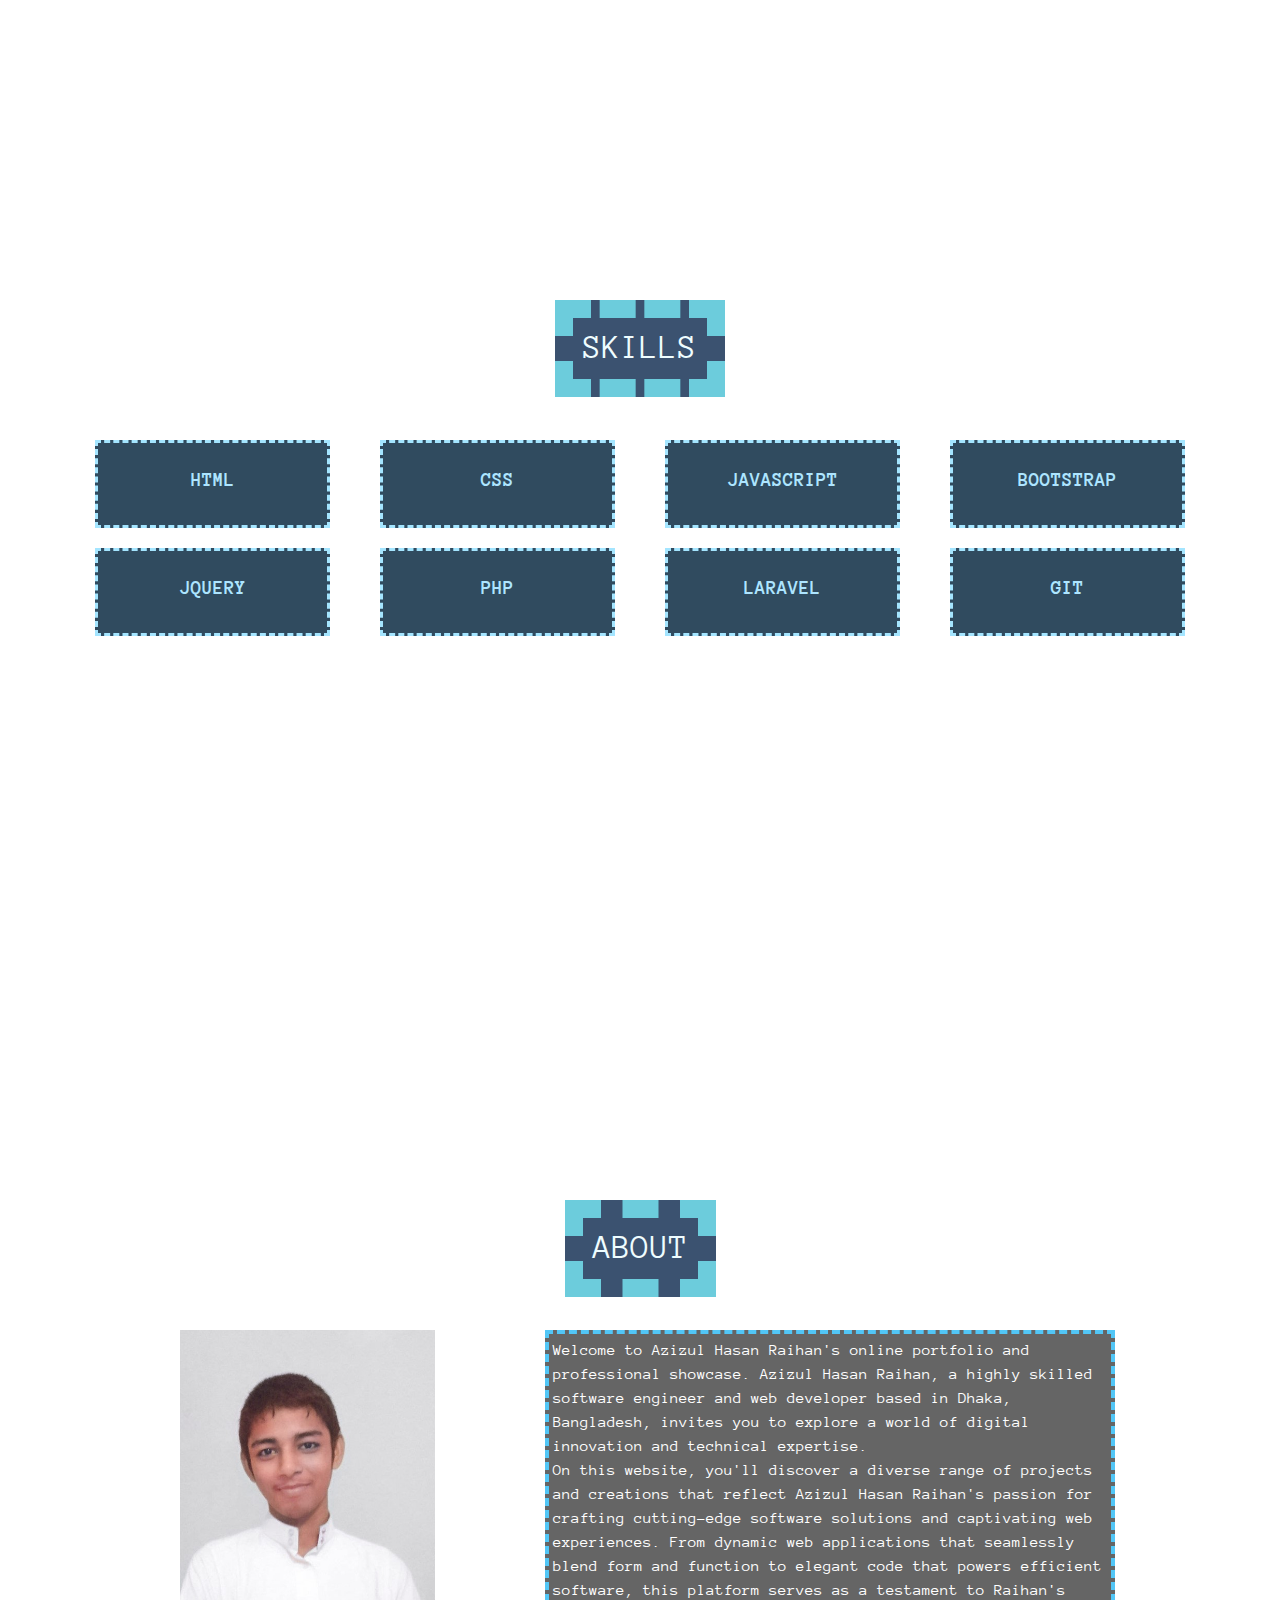
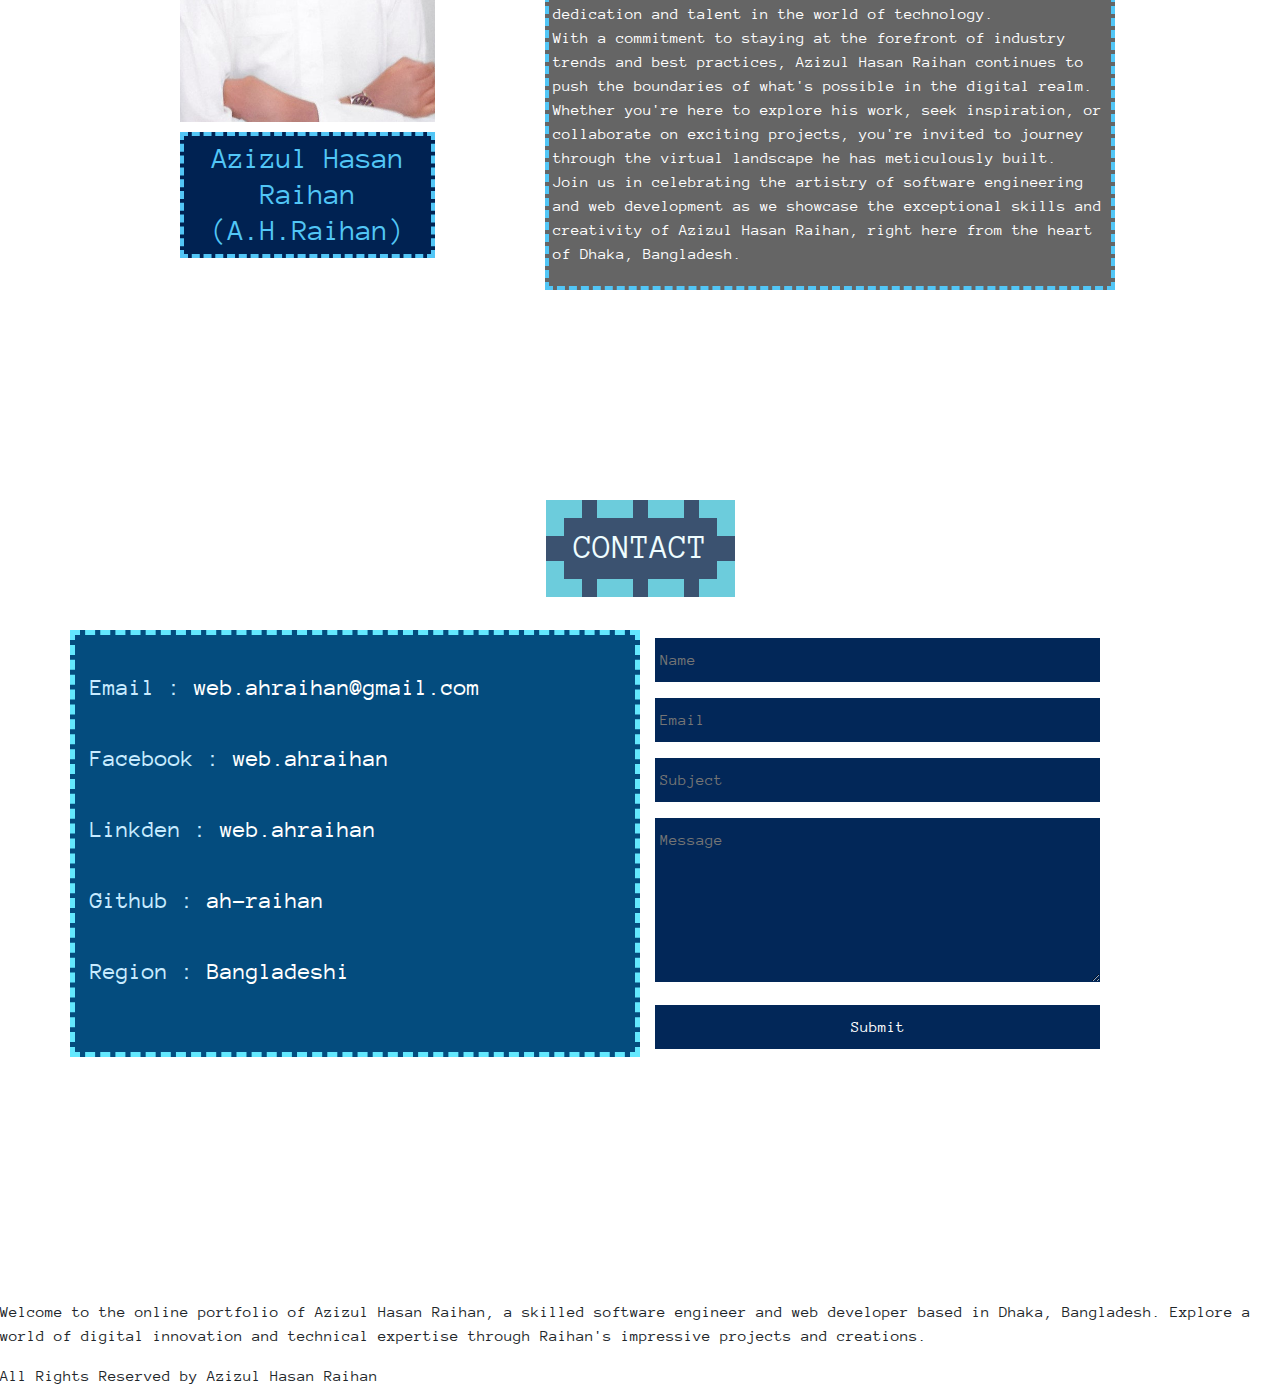
==== commit 4f17c061: "Update index.html" ====
--- a/index.html
+++ b/index.html
@@ -20,12 +20,21 @@
 	
     <link rel="stylesheet" href="css/bootstrap.min.css">
     <link rel="stylesheet" href="css/custom.css">
+	
 	<script type="application/ld+json">
 {
-  "@context": "https://schema.org/",
+  "@context": "https://schema.org",
   "@type": "Person",
   "name": "Azizul Hasan Raihan",
-  "url": "https://ah-raihan.github.io",
+  "alternateName": "A.H.Raihan",
+  "description": "Azizul Hasan Raihan is a full stack web developer, CEO, and owner of Relic Software. He excels in creating innovative digital solutions and programming for diverse industries.",
+  "jobTitle": "CEO & Full Stack Web Developer",
+  "worksFor": {
+    "@type": "Organization",
+    "name": "Relic Software",
+    "url": "https://relicsoftwares.com"
+  },
+  "url": "https://relicsoftwares.com",
   "image": "https://ah-raihan.github.io/img/azizul hasan raihan AHR144.jpg",
   "sameAs": [
     "https://www.facebook.com/web.ahraihan",
@@ -37,11 +46,34 @@
     "https://linktr.ee/web.ahraihan",
     "https://ah-raihan.github.io"
   ],
-  "jobTitle": "Web Application Developer. & software engineer",
-  "worksFor": {
-    "@type": "Organization",
-    "name": "Relic"
-  }  
+  "knowsAbout": [
+    "Web Development",
+    "Full Stack Programming",
+    "Laravel",
+    "JavaScript",
+    "Leaflet.js",
+    "HTML/CSS",
+    "PHP"
+  ],
+  "alumniOf": [
+    {
+      "@type": "EducationalOrganization",
+      "name": "Madrasatu Ibadir Rahman"
+    }
+  ],
+  "address": {
+    "@type": "PostalAddress",
+    "addressLocality": "Tongi",
+    "addressRegion": "Gazipur",
+    "addressCountry": "Bangladesh"
+  },
+  "birthPlace": {
+    "@type": "Place",
+    "address": {
+      "@type": "PostalAddress",
+      "addressCountry": "Bangladesh"
+    }
+  }
 }
 </script>
 	
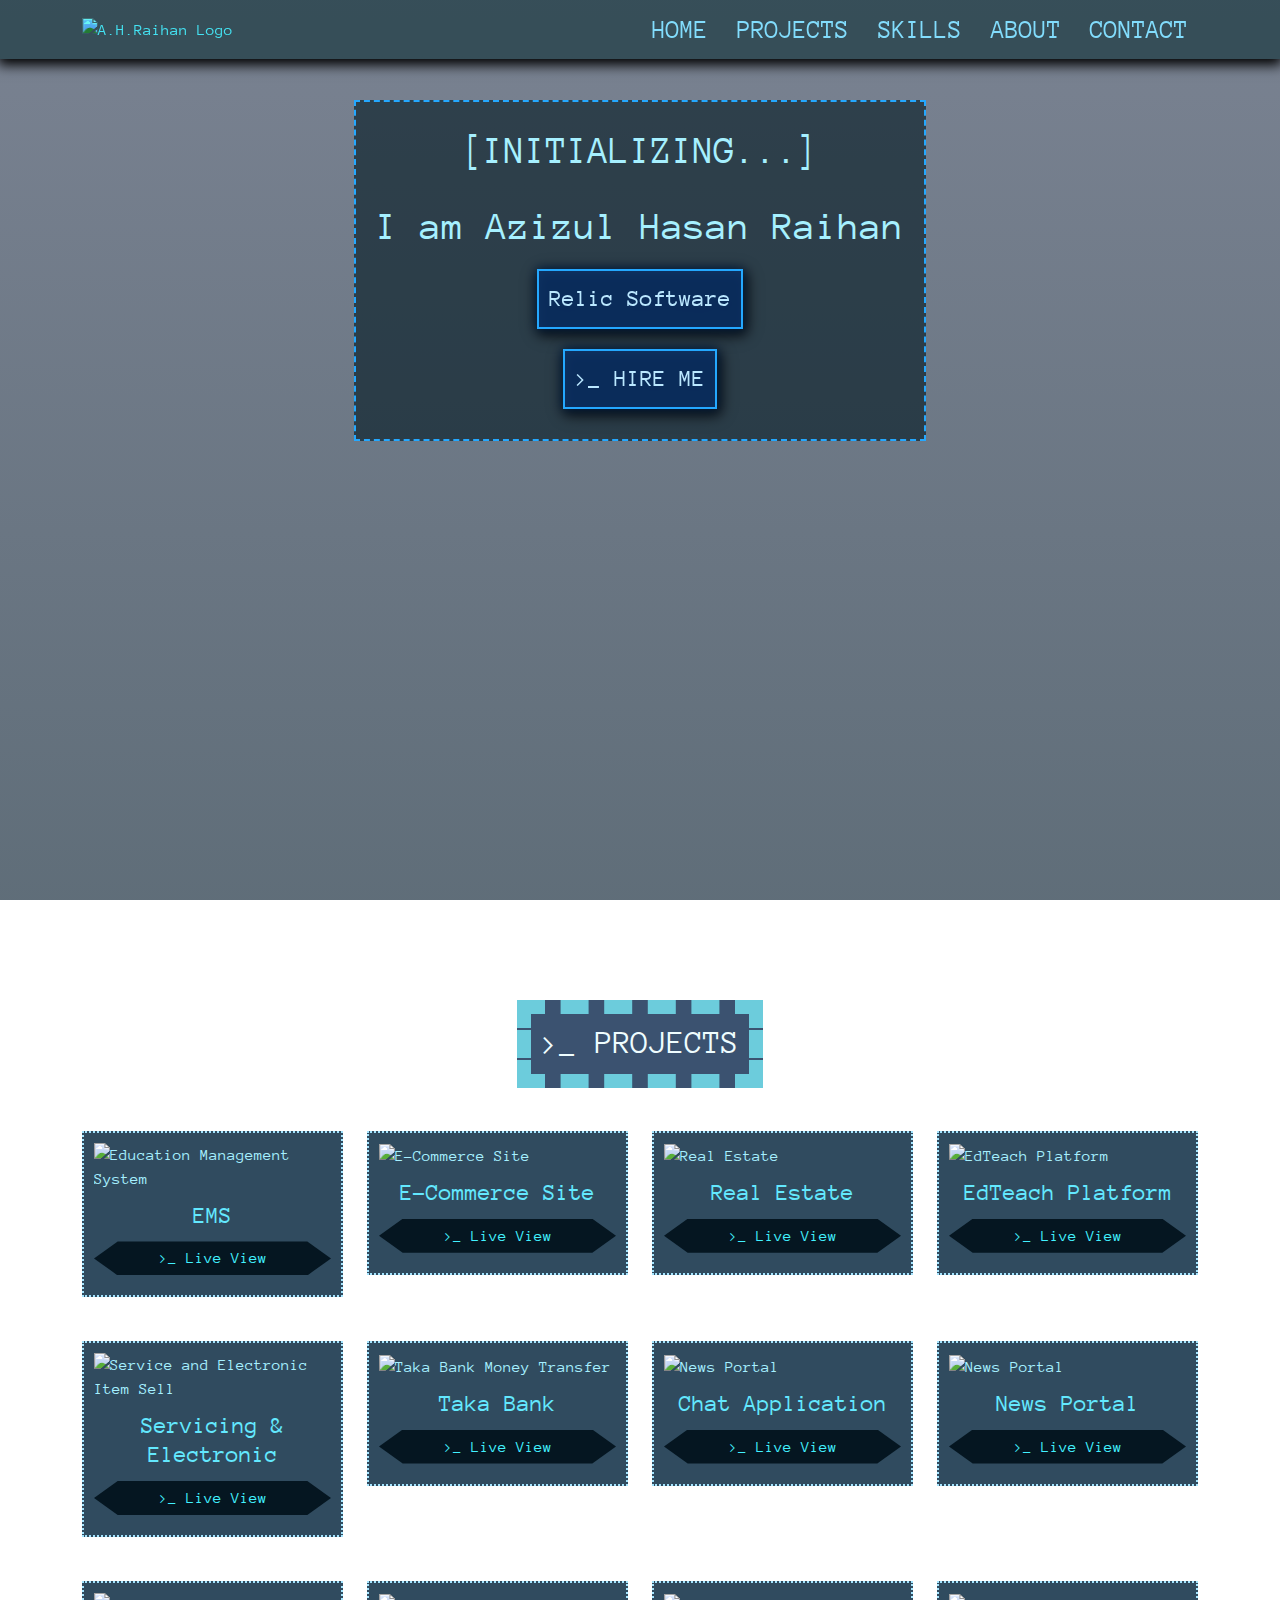
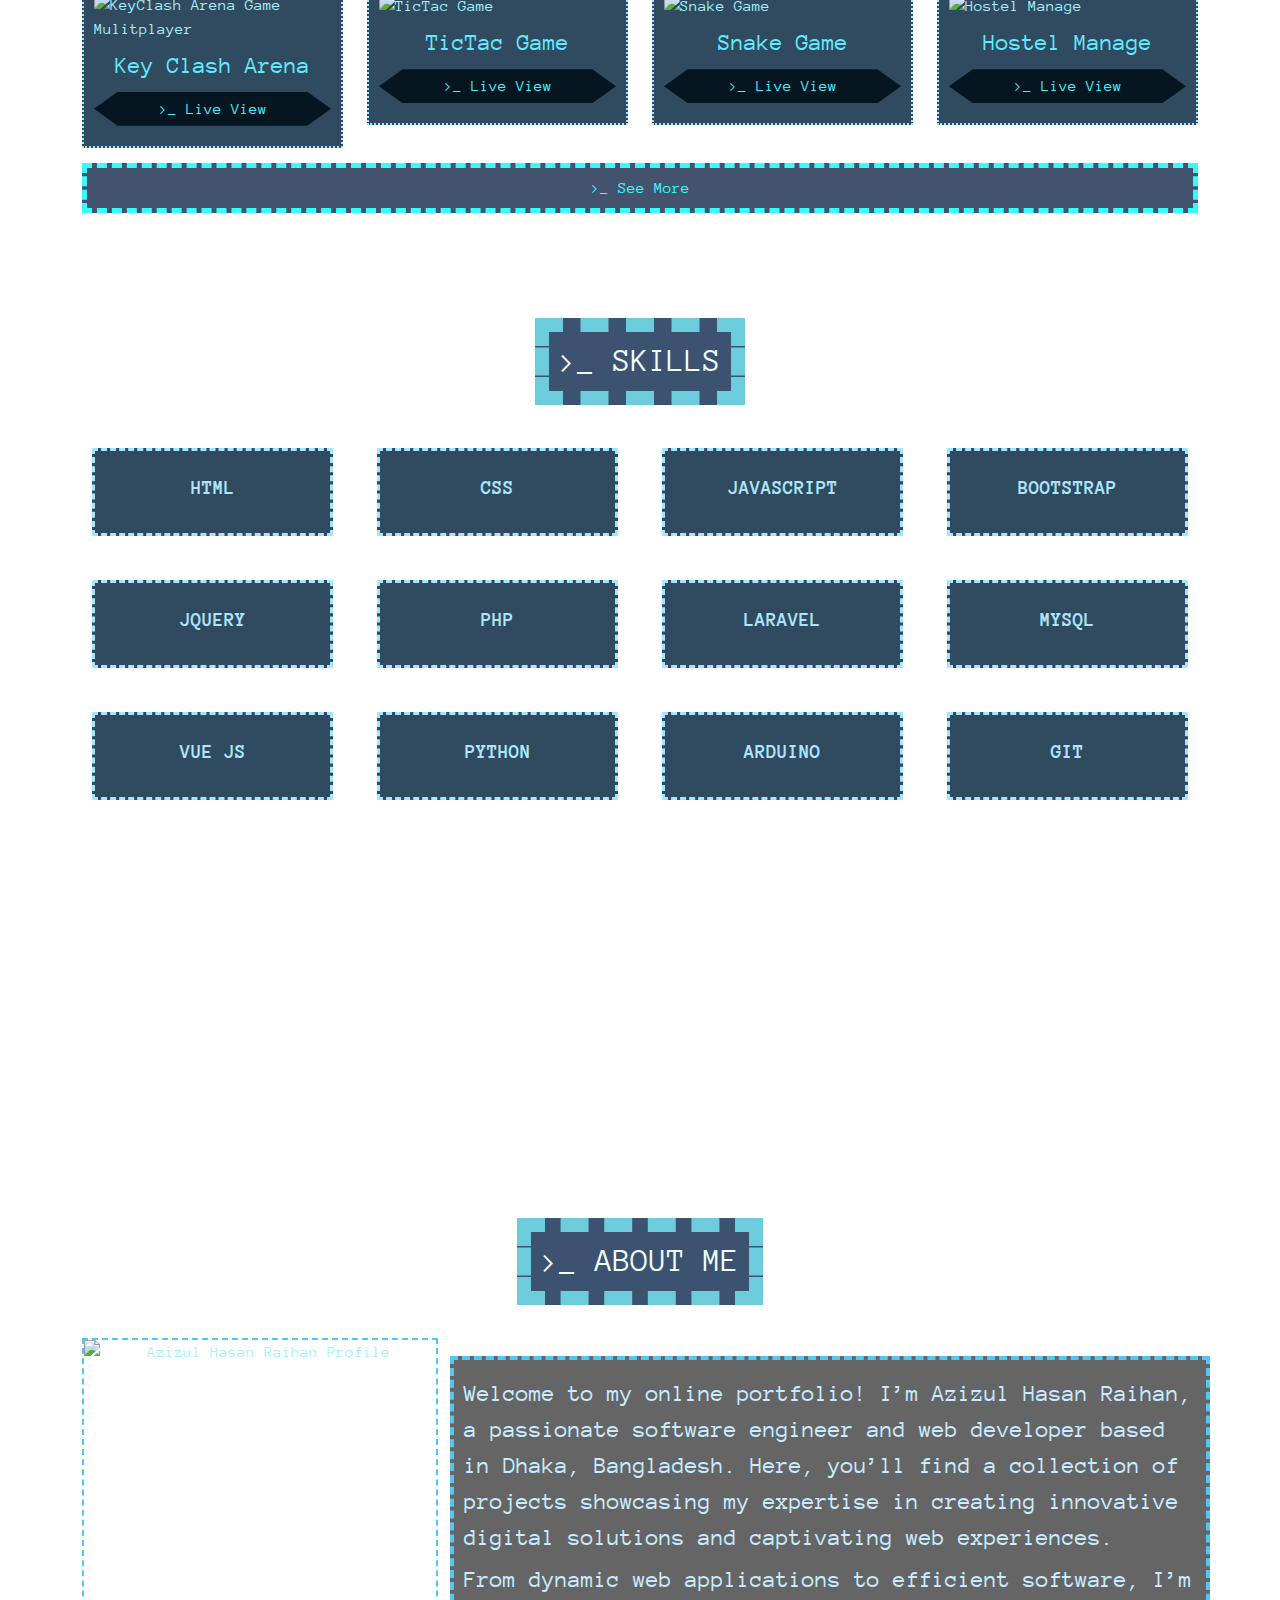
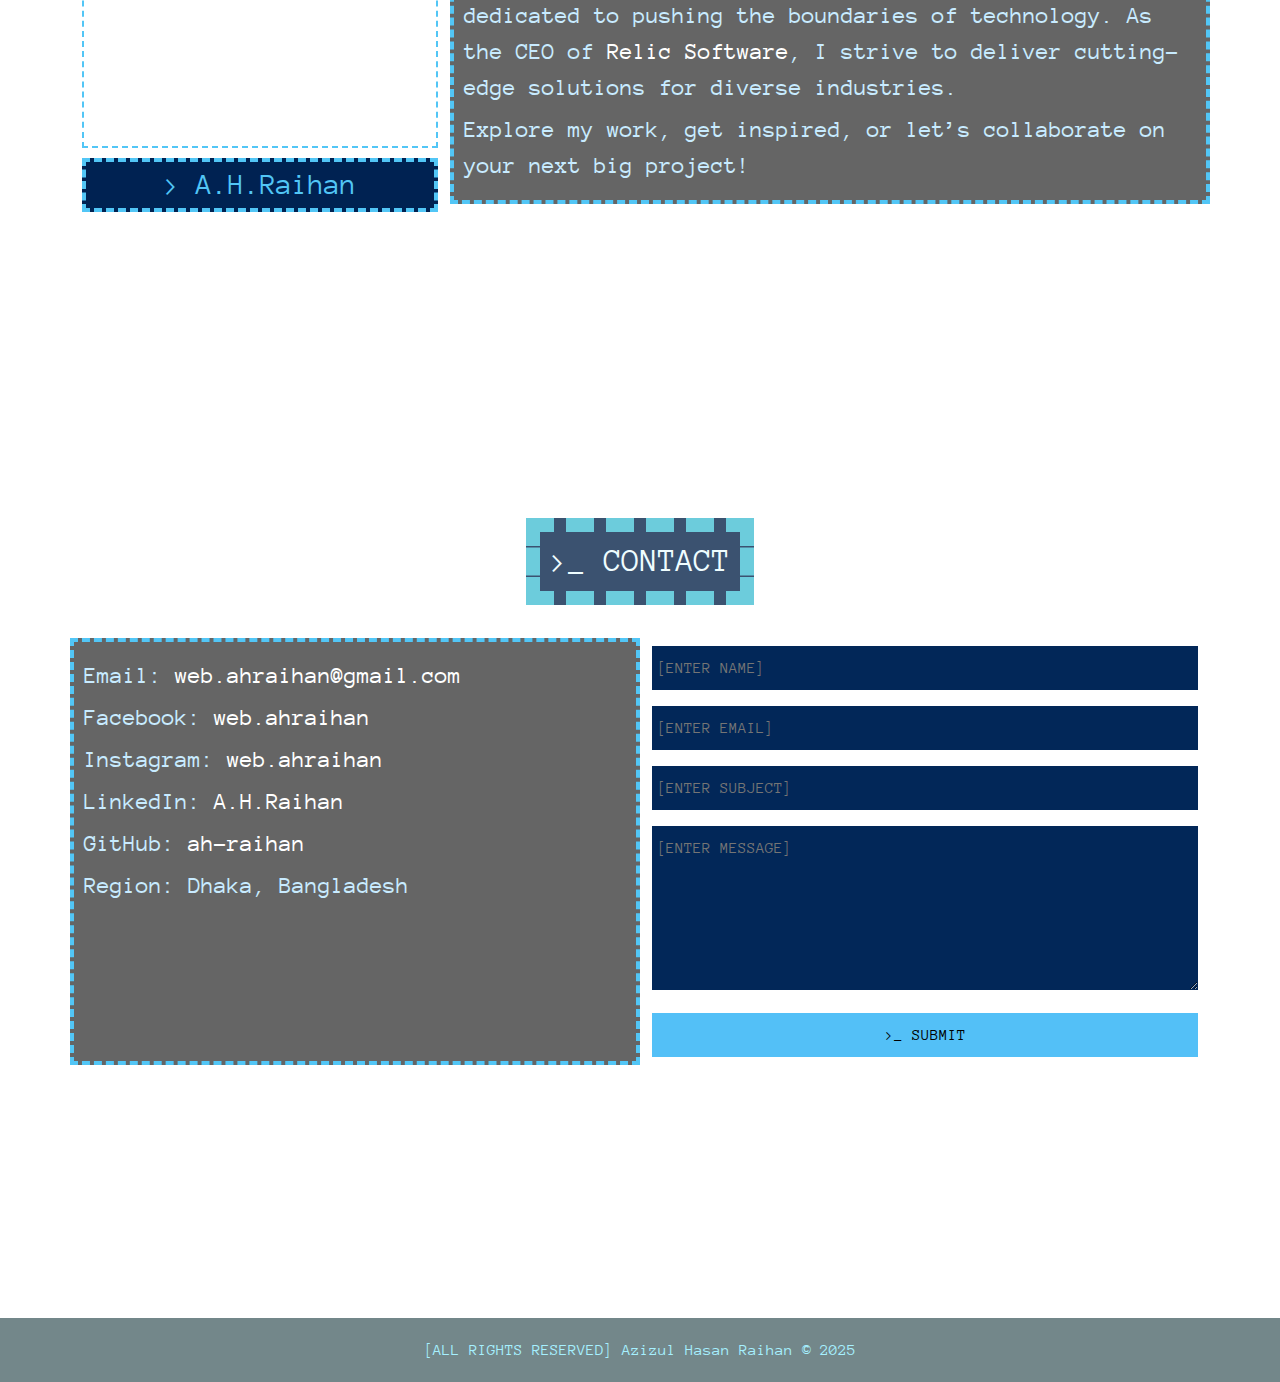
==== commit 8e5bdfdd: "Update to modern index.html" ====
--- a/index.html
+++ b/index.html
@@ -5,100 +5,116 @@
     <meta charset="UTF-8">
     <meta http-equiv="X-UA-Compatible" content="IE=edge">
     <meta name="viewport" content="width=device-width, initial-scale=1.0">
-	<meta name="google-site-verification" content="XSe1MP-GFdJis0QKzRETiP9vTm2tb1YukY73d8DlUas" />
-    <title>Azizul Hasan Raihan - A.H.Raihan</title>
-	<link rel="canonical" href="https://ah-raihan.github.io"/>
-	<meta name="author" content="Azizul Hasan Raihan (A.H.Raihan)"/>
-    <link rel="shortcut icon" href="img/LOGO.jpg" type="image/x-icon">
-	
-	<meta property="og:site_name" content="Azizul Hasan Raihan">
-    <meta property="og:url" content="https://ahraihan.netlify.app/" />
-    <meta property="og:title" content="Azizul Hasan Raihan" />
-	
-    <meta property="og:description" content="Discover the digital brilliance of Azizul Hasan Raihan, a leading software engineer and web developer in Dhaka, Bangladesh. Explore a diverse portfolio of cutting-edge projects and exceptional web experiences. Explore the world of innovation and expertise today!" />
-    <meta property="og:image" content="https://ah-raihan.github.io/img/azizul hasan raihan AHR144.jpg" />
-	
-    <link rel="stylesheet" href="css/bootstrap.min.css">
+    <meta name="google-site-verification" content="XSe1MP-GFdJis0QKzRETiP9vTm2tb1YukY73d8DlUas" />
+    <meta name="description"
+        content="Explore the portfolio of Azizul Hasan Raihan, a full-stack hacker and software engineer from Dhaka, Bangladesh, showcasing cutting-edge projects and digital wizardry." />
+    <meta name="keywords"
+        content="Azizul Hasan Raihan, A.H.Raihan, software engineer, web developer, full stack, Dhaka, Bangladesh, Relic Software, cyberpunk" />
+    <meta name="robots" content="index, follow" />
+    <meta name="author" content="Azizul Hasan Raihan (A.H.Raihan)" />
+    <title>Azizul Hasan Raihan - A.H.Raihan | Software Engineer</title>
+    <link rel="canonical" href="https://ah-raihan.github.io/" />
+    <link rel="shortcut icon" href="images/LOGO.jpg" type="image/x-icon">
+
+    <!-- Open Graph Tags -->
+    <meta property="og:site_name" content="Azizul Hasan Raihan" />
+    <meta property="og:url" content="https://ah-raihan.github.io/" />
+    <meta property="og:title" content="Azizul Hasan Raihan - Cyber Engineer & Web Developer" />
+    <meta property="og:description"
+        content="Dive into the digital realm of Azizul Hasan Raihan, a hacker-minded software engineer from Dhaka, Bangladesh. Explore futuristic projects and neon-lit code." />
+    <meta property="og:image" content="images/Azizul Hasan Raihan.jpg" />
+    <meta property="og:type" content="website" />
+
+    <!-- Fonts -->
+    <link href="https://fonts.googleapis.com/css2?family=Anonymous+Pro:ital,wght@0,400;0,700;1,400;1,700&display=swap"
+        rel="stylesheet">
+    <!-- Bootstrap 5 CDN -->
+    <link href="https://cdn.jsdelivr.net/npm/bootstrap@5.3.0/dist/css/bootstrap.min.css" rel="stylesheet">
+    <!-- Custom CSS -->
     <link rel="stylesheet" href="css/custom.css">
-	
-	<script type="application/ld+json">
-{
-  "@context": "https://schema.org",
-  "@type": "Person",
-  "name": "Azizul Hasan Raihan",
-  "alternateName": "A.H.Raihan",
-  "description": "Azizul Hasan Raihan is a full stack web developer, CEO, and owner of Relic Software. He excels in creating innovative digital solutions and programming for diverse industries.",
-  "jobTitle": "CEO & Full Stack Web Developer",
-  "worksFor": {
-    "@type": "Organization",
-    "name": "Relic Software",
-    "url": "https://relicsoftwares.com"
-  },
-  "url": "https://relicsoftwares.com",
-  "image": "https://ah-raihan.github.io/img/azizul hasan raihan AHR144.jpg",
-  "sameAs": [
-    "https://www.facebook.com/web.ahraihan",
-    "https://www.linkedin.com/in/a-h-raihan-130689217",
-    "https://github.com/ah-raihan",
-    "https://www.youtube.com/channel/UCqAC2pIry7zEatl5p9GZenA",
-    "https://www.instagram.com/web.ahraihan/",
-    "https://twitter.com/AhraihanWeb",
-    "https://linktr.ee/web.ahraihan",
-    "https://ah-raihan.github.io"
-  ],
-  "knowsAbout": [
-    "Web Development",
-    "Full Stack Programming",
-    "Laravel",
-    "JavaScript",
-    "Leaflet.js",
-    "HTML/CSS",
-    "PHP"
-  ],
-  "alumniOf": [
+    <!-- Structured Data -->
+    <script type="application/ld+json">
     {
-      "@type": "EducationalOrganization",
-      "name": "Madrasatu Ibadir Rahman"
+      "@context": "https://schema.org",
+      "@type": "Person",
+      "name": "Azizul Hasan Raihan",
+      "alternateName": "A.H.Raihan",
+      "description": "Azizul Hasan Raihan is a full stack web application developer, CEO, and owner of Relic Software. He excels in creating innovative digital solutions and programming for diverse industries.",
+      "jobTitle": "CEO & Full Stack Web Application Developer",
+      "worksFor": {
+        "@type": "Organization",
+        "name": "Relic Software",
+        "url": "https://relicsoftwares.com"
+      },
+      "url": "https://relicsoftwares.com",
+      "image": "https://ah-raihan.github.io/images/Azizul Hasan Raihan.jpg",
+      "sameAs": [
+        "https://www.facebook.com/web.ahraihan",
+        "https://www.linkedin.com/in/a-h-raihan-130689217",
+        "https://github.com/ah-raihan",
+        "https://www.youtube.com/channel/UCqAC2pIry7zEatl5p9GZenA",
+        "https://www.instagram.com/web.ahraihan/",
+        "https://twitter.com/AhraihanWeb",
+        "https://linktr.ee/web.ahraihan",
+        "https://ah-raihan.github.io"
+      ],
+      "knowsAbout": [
+        "Web Development",
+        "Full Stack Programming",
+        "Web Application Developer",
+        "Programmer",
+        "Software Engineer",
+        "CEO",
+        "Laravel",
+        "JavaScript",
+        "HTML/CSS",
+        "PHP",
+        "CSE",
+        "Computer Science & Engineering"
+      ],
+      "alumniOf": [
+        {
+          "@type": "EducationalOrganization",
+          "name": "Manarat International University"
+        }
+      ],
+      "address": {
+        "@type": "PostalAddress",
+        "addressLocality": "Tongi",
+        "addressRegion": "Dhaka",
+        "addressCountry": "Bangladesh"
+      },
+      "birthPlace": {
+        "@type": "Place",
+        "address": {
+          "@type": "PostalAddress",
+          "addressCountry": "Bangladesh"
+        }
+      }
     }
-  ],
-  "address": {
-    "@type": "PostalAddress",
-    "addressLocality": "Tongi",
-    "addressRegion": "Gazipur",
-    "addressCountry": "Bangladesh"
-  },
-  "birthPlace": {
-    "@type": "Place",
-    "address": {
-      "@type": "PostalAddress",
-      "addressCountry": "Bangladesh"
-    }
-  }
-}
-</script>
-	
-	
-	<script async src="https://pagead2.googlesyndication.com/pagead/js/adsbygoogle.js?client=ca-pub-2041268521858253"
-     crossorigin="anonymous"></script>
+    </script>
+    <!-- Google Adsense -->
+    <script async src="https://pagead2.googlesyndication.com/pagead/js/adsbygoogle.js?client=ca-pub-2041268521858253"
+        crossorigin="anonymous"></script>
 </head>
 
 <body>
-
+    <!-- Navigation -->
     <section id="home">
         <div class="mynavbar">
             <div class="container">
                 <div class="logo">
-                    <img src="img/AHR-logo-white.png" alt="AHR Logo">
+                    <img src="images/AHR-logo-white.png" alt="A.H.Raihan Logo">
                 </div>
                 <div class="navIcon" onclick="navUlshow()" id="navIcon"><span></span><span></span><span></span></div>
-                <ul class="col-sm-10 default">
+                <ul class="col-sm-10 default list-unstyled">
                     <li><a href="#home">HOME</a></li>
                     <li><a href="#projects">PROJECTS</a></li>
                     <li><a href="#skills">SKILLS</a></li>
                     <li><a href="#about">ABOUT</a></li>
                     <li><a href="#contact">CONTACT</a></li>
                 </ul>
-                <ul class="col-sm-10 mobileNav" id="navUl">
+                <ul class="col-sm-10 mobileNav list-unstyled" id="navUl">
                     <li><a onclick="navUlhide()" href="#home">HOME</a></li>
                     <li><a onclick="navUlhide()" href="#projects">PROJECTS</a></li>
                     <li><a onclick="navUlhide()" href="#skills">SKILLS</a></li>
@@ -109,271 +125,298 @@
         </div>
         <div class="hero-container container">
             <div class="hero">
-                <div class="hero-section">
-                    <p>Hi,</p>
-                    <div class="titleName">I am <h1 id="changeablename">Azizul Hasan Raihan</h1>
-                    </div>
+                <p>[INITIALIZING...]</p>
+                <div class="titleName">
+                    I am <h1 id="changeablename">Azizul Hasan Raihan</h1>
                 </div>
                 <a href="https://relicsoftwares.com">Relic Software</a><br>
-                <a href="#contact">HIRE ME</a>
-            </div>
-        </div>
-
-
+                <a href="http://wa.me/+8801606130229">>_ HIRE ME</a>
+            </div>
+        </div>
     </section>
 
-
+    <!-- Projects Section -->
     <section id="projects">
         <div class="title">
-            <h1>PROJECTS</h1>
+            <h1>>_ PROJECTS</h1>
+        </div>
+        <div class="container">
+            <div class="row g-4">
+                <div class="col-sm-3">
+                    <div class="projects-container">
+                        <div class="thumbnail">
+                            <img src="projects/madrasatuir.com.jpeg" alt="Education Management System">
+                        </div>
+                        <h2>EMS</h2>
+                        <a href="https://www.madrasatuir.com/">>_ Live View</a>
+                    </div>
+                </div>
+                <div class="col-sm-3">
+                    <div class="projects-container">
+                        <div class="thumbnail">
+                            <img src="projects/azhanshop.com.jpeg" alt="E-Commerce Site">
+                        </div>
+                        <h2>E-Commerce Site</h2>
+                        <a href="https://azhanshop.com/">>_ Live View</a>
+                    </div>
+                </div>
+                <div class="col-sm-3">
+                    <div class="projects-container">
+                        <div class="thumbnail">
+                            <img src="projects/fidesbd.com.jpeg" alt="Real Estate">
+                        </div>
+                        <h2>Real Estate</h2>
+                        <a href="https://fidesbd.com">>_ Live View</a>
+                    </div>
+                </div>
+                <div class="col-sm-3">
+                    <div class="projects-container">
+                        <div class="thumbnail">
+                            <img src="projects/markajbd.com.jpeg" alt="EdTeach Platform">
+                        </div>
+                        <h2>EdTeach Platform</h2>
+                        <a href="https://markajbd.com">>_ Live View</a>
+                    </div>
+                </div>
+                <div class="col-sm-3">
+                    <div class="projects-container">
+                        <div class="thumbnail">
+                            <img src="projects/serviceanytimebd.com.jpeg" alt="Service and Electronic Item Sell">
+                        </div>
+                        <h2>Servicing & Electronic</h2>
+                        <a href="https://serviceanytimebd.com">>_ Live View</a>
+                    </div>
+                </div>
+                <div class="col-sm-3">
+                    <div class="projects-container">
+                        <div class="thumbnail">
+                            <img src="projects/takabank.madrasatuir.com.jpeg" alt="Taka Bank Money Transfer">
+                        </div>
+                        <h2>Taka Bank</h2>
+                        <a href="https://takabank.madrasatuir.com//">>_ Live View</a>
+                    </div>
+                </div>
+                <div class="col-sm-3">
+                    <div class="projects-container">
+                        <div class="thumbnail">
+                            <img src="projects/chat1-oj7c.onrender.com.jpeg" alt="News Portal">
+                        </div>
+                        <h2>Chat Application</h2>
+                        <a href="https://chat1-oj7c.onrender.com/">>_ Live View</a>
+                    </div>
+                </div>
+                <div class="col-sm-3">
+                    <div class="projects-container">
+                        <div class="thumbnail">
+                            <img src="projects/news1.png" alt="News Portal">
+                        </div>
+                        <h2>News Portal</h2>
+                        <a href="https://www.messianfcb.com/">>_ Live View</a>
+                    </div>
+                </div>
+                <div class="col-sm-3">
+                    <div class="projects-container">
+                        <div class="thumbnail">
+                            <img src="projects/key-clash-arena.jpeg" alt="KeyClash Arena Game Mulitplayer">
+                        </div>
+                        <h2>Key Clash Arena</h2>
+                        <a href="https://ah-raihan.github.io/Key-Clash-Arena-Relic/">>_ Live View</a>
+                    </div>
+                </div>
+                <div class="col-sm-3">
+                    <div class="projects-container">
+                        <div class="thumbnail">
+                            <img src="projects/game1.png" alt="TicTac Game">
+                        </div>
+                        <h2>TicTac Game</h2>
+                        <a href="https://ah-raihan.github.io/tictac/">>_ Live View</a>
+                    </div>
+                </div>
+                <div class="col-sm-3">
+                    <div class="projects-container">
+                        <div class="thumbnail">
+                            <img src="projects/snack_game.jpeg" alt="Snake Game">
+                        </div>
+                        <h2>Snake Game</h2>
+                        <a href="https://ah-raihan.github.io/snake-game/">>_ Live View</a>
+                    </div>
+                </div>
+                <div class="col-sm-3">
+                    <div class="projects-container">
+                        <div class="thumbnail">
+                            <img src="projects/Hostel Manage.jpg" alt="Hostel Manage">
+                        </div>
+                        <h2>Hostel Manage</h2>
+                        <a href="https://hostel.madrasatuir.com/user.php">>_ Live View</a>
+                    </div>
+                </div>
+            </div>
+            <a class="seemorebtn" href="https://linktr.ee/web.ahraihan">>_ See More</a>
+        </div>
+    </section>
+
+    <!-- Skills Section -->
+    <section id="skills">
+        <div class="title">
+            <h1>>_ SKILLS</h1>
+        </div>
+        <div class="container">
+            <div class="row g-4">
+                <div class="col-sm-3">
+                    <div class="skills-container">
+                        <h2>HTML</h2>
+                    </div>
+                </div>
+                <div class="col-sm-3">
+                    <div class="skills-container">
+                        <h2>CSS</h2>
+                    </div>
+                </div>
+                <div class="col-sm-3">
+                    <div class="skills-container">
+                        <h2>JAVASCRIPT</h2>
+                    </div>
+                </div>
+                <div class="col-sm-3">
+                    <div class="skills-container">
+                        <h2>BOOTSTRAP</h2>
+                    </div>
+                </div>
+                <div class="col-sm-3">
+                    <div class="skills-container">
+                        <h2>JQUERY</h2>
+                    </div>
+                </div>
+                <div class="col-sm-3">
+                    <div class="skills-container">
+                        <h2>PHP</h2>
+                    </div>
+                </div>
+                <div class="col-sm-3">
+                    <div class="skills-container">
+                        <h2>LARAVEL</h2>
+                    </div>
+                </div>
+                <div class="col-sm-3">
+                    <div class="skills-container">
+                        <h2>MYSQL</h2>
+                    </div>
+                </div>
+                <div class="col-sm-3">
+                    <div class="skills-container">
+                        <h2>VUE JS</h2>
+                    </div>
+                </div>
+                <div class="col-sm-3">
+                    <div class="skills-container">
+                        <h2>PYTHON</h2>
+                    </div>
+                </div>
+                <div class="col-sm-3">
+                    <div class="skills-container">
+                        <h2>ARDUINO</h2>
+                    </div>
+                </div>
+                <div class="col-sm-3">
+                    <div class="skills-container">
+                        <h2>GIT</h2>
+                    </div>
+                </div>
+            </div>
+        </div>
+    </section>
+
+    <!-- About Section -->
+    <section id="about">
+        <div class="title">
+            <h1>>_ ABOUT ME</h1>
+        </div>
+        <div class="container">
+            <div class="row align-items-center">
+                <div class="col-sm-4 profile text-center">
+                    <div class="thumbnail profile">
+                        <img src="images/Azizul Hasan Raihan - AH-Raihan.jpg" alt="Azizul Hasan Raihan Profile">
+                    </div>
+                    <h2>> A.H.Raihan</h2>
+                </div>
+                <div class="col-sm-8 aboutMeContaner">
+                    <p>Welcome to my online portfolio! I’m Azizul Hasan Raihan, a passionate software engineer and web
+                        developer based in Dhaka, Bangladesh. Here, you’ll find a collection of projects showcasing my
+                        expertise in creating innovative digital solutions and captivating web experiences.</p>
+                    <p>From dynamic web applications to efficient software, I’m dedicated to pushing the boundaries of
+                        technology. As the CEO of <a href="https://relicsoftwares.com">Relic Software</a>, I strive to
+                        deliver cutting-edge solutions for diverse industries.</p>
+                    <p>Explore my work, get inspired, or let’s collaborate on your next big project!</p>
+                </div>
+            </div>
+        </div>
+    </section>
+
+    <!-- Contact Section -->
+    <section id="contact">
+        <div class="title">
+            <h1>>_ CONTACT</h1>
         </div>
         <div class="container">
             <div class="row">
-		<div class="col-sm-3">
-                    <div class="projects-container">
-                        <div class="thumbnail">
-                            <img src="img/mir1.png" alt="">
-                        </div>
-                        <h2>School Management </h2>
-                        <a href="https://www.madrasatuir.com/">Live View</a>
-                    </div>
-                </div>
-                <div class="col-sm-3">
-                    <div class="projects-container">
-                        <div class="thumbnail">
-                            <img src="img/Alor Dishari.jpg" alt="">
-                        </div>
-                        <h2>E-Commerce Site</h2>
-                        <a href="https://alordisharibd.com/?devshow">Live View</a>
-                    </div>
-                </div>
-                
-                <div class="col-sm-3">
-                    <div class="projects-container">
-                        <div class="thumbnail">
-                            <img src="img/news1.png" alt="">
-                        </div>
-                        <h2>News Portal</h2>
-                        <a href="https://www.messianfcb.com/">Live View</a>
-                    </div>
-                </div>
-                <div class="col-sm-3">
-                    <div class="projects-container">
-                        <div class="thumbnail">
-                            <img src="img/game1.png" alt="">
-                        </div>
-                        <h2>TicTac Game</h2>
-                        <a href="https://ah-raihan.github.io/tictac/">Live View</a>
-                    </div>
-                </div>
-            </div>
-
-            <a class="seemorebtn" href="https://linktr.ee/web.ahraihan">See More</a>
+                <div class="col-sm-6 aboutMeContaner">
+                    <p>Email: <a href="mailto:web.ahraihan@gmail.com">web.ahraihan@gmail.com</a></p>
+                    <p>Facebook: <a href="https://www.facebook.com/web.ahraihan">web.ahraihan</a></p>
+                    <p>Instagram: <a href="https://www.instagram.com/web.ahraihan/">web.ahraihan</a></p>
+                    <p>LinkedIn: <a href="https://www.linkedin.com/in/a-h-raihan-130689217/">A.H.Raihan</a></p>
+                    <p>GitHub: <a href="https://github.com/ah-raihan">ah-raihan</a></p>
+                    <p>Region: Dhaka, Bangladesh</p>
+                </div>
+                <div class="col-sm-6">
+                    <form class="contact-form">
+                        <input type="text" placeholder="[ENTER NAME]" required>
+                        <input type="email" placeholder="[ENTER EMAIL]" required>
+                        <input type="text" placeholder="[ENTER SUBJECT]" required>
+                        <textarea cols="30" rows="6" placeholder="[ENTER MESSAGE]" required></textarea>
+                        <input type="submit" value=">_ SUBMIT">
+                    </form>
+                </div>
+            </div>
         </div>
     </section>
 
-
-    <section id="skills">
-        <div class="title">
-            <h1>SKILLS</h1>
-        </div>
-        <div class="container">
-            <div class="row">
-                <div class="col-sm-3">
-                    <div class="skills-container">
-                        <h2>HTML</h2>
-                    </div>
-                </div>
-                <div class="col-sm-3">
-                    <div class="skills-container">
-                        <h2>CSS</h2>
-                    </div>
-                </div>
-                <div class="col-sm-3">
-                    <div class="skills-container">
-                        <h2>JAVASCRIPT</h2>
-                    </div>
-                </div>
-                <div class="col-sm-3">
-                    <div class="skills-container">
-                        <h2>BOOTSTRAP</h2>
-                    </div>
-                </div>
-                <div class="col-sm-3">
-                    <div class="skills-container">
-                        <h2>JQUERY</h2>
-                    </div>
-                </div>
-                <div class="col-sm-3">
-                    <div class="skills-container">
-                        <h2>PHP</h2>
-                    </div>
-                </div>
-                <div class="col-sm-3">
-                    <div class="skills-container">
-                        <h2>LARAVEL</h2>
-                    </div>
-                </div>
-                <div class="col-sm-3">
-                    <div class="skills-container">
-                        <h2>GIT</h2>
-                    </div>
-                </div>
-            </div>
-
-        </div>
-    </section>
-
-    <section id="about">
-        <div class="title">
-            <h1>ABOUT</h1>
-        </div>
-        <div class="container">
-            <div class="row">
-                <div class="col-sm-1"></div>
-                <div class="col-sm-3 profile">
-                    <div class="thumbnail profile">
-                        <img src="img/azizul hasan raihan AHR144.jpg" alt="Azizul Hasan Raihan (AHR144)">
-                    </div>
-                    <h2>Azizul Hasan Raihan (A.H.Raihan)</h2>
-                </div>
-                <div class="col-sm-1"></div>
-                <div class="col-sm-6" style="color: white; border: 4px dashed #52c6f6;padding: 4px;background: #0707079e">
-			<p>Welcome to Azizul Hasan Raihan's online portfolio and professional showcase. Azizul Hasan Raihan, a highly skilled software engineer and web developer based in Dhaka, Bangladesh, invites you to explore a world of digital innovation and technical expertise.<br>
-
-On this website, you'll discover a diverse range of projects and creations that reflect Azizul Hasan Raihan's passion for crafting cutting-edge software solutions and captivating web experiences. From dynamic web applications that seamlessly blend form and function to elegant code that powers efficient software, this platform serves as a testament to Raihan's dedication and talent in the world of technology.<br>
-
-With a commitment to staying at the forefront of industry trends and best practices, Azizul Hasan Raihan continues to push the boundaries of what's possible in the digital realm. Whether you're here to explore his work, seek inspiration, or collaborate on exciting projects, you're invited to journey through the virtual landscape he has meticulously built.<br>
-
-Join us in celebrating the artistry of software engineering and web development as we showcase the exceptional skills and creativity of Azizul Hasan Raihan, right here from the heart of Dhaka, Bangladesh.
-			</p>
-		</div>
-                <div class="col-sm-1"></div>
-            </div>
-        </div>
-    </section>
-
-
-    <section id="contact">
-        <div class="title">
-            <h1>CONTACT</h1>
-        </div>
-        <div class="container">
-            <div class="row">
-                
-                <div class="col-sm-6 aboutMeContaner">
-                    <p>Email : <a href="mailto:web.ahraihan@gmail.com">web.ahraihan@gmail.com</a> </p>
-                    <p>Facebook : <a href="https://www.facebook.com/web.ahraihan">web.ahraihan</a> </p>
-                    <p>Linkden : <a href="https://www.linkedin.com/in/a-h-raihan-130689217/">web.ahraihan</a> </p>
-                    <p>Github : <a href="https://github.com/ah-raihan">ah-raihan</a> </p>
-                    <p>Region : <a href="">Bangladeshi</a> </p>
-                </div>
-                <div class="col-sm-5">
-                    <form class="contact-form">
-                        <input type="text" placeholder="Name">
-                        <input type="text" placeholder="Email">
-                        <input type="text" placeholder="Subject">
-                        <textarea id="" cols="30" rows="6" placeholder="Message"></textarea>
-                        <input type="submit" value="Submit">
-                    </form>
-                </div>
-                <div class="col-sm-1"></div>
-            </div>
-        </div>
-    </section>
-<article>
-  <p>  Welcome to the online portfolio of Azizul Hasan Raihan, a skilled software engineer and web developer based in Dhaka, Bangladesh. Explore a world of digital innovation and technical expertise through Raihan's impressive projects and creations.</p>
-</article>
-	<footer> All Rights Reserved by Azizul Hasan Raihan</footer>
-    <div class="music">
-        <audio id="music" src="music1.mp3"></audio>
-        <input type="range" style="display: none;" id="musicvolume" oninput="musicVolume();" value="0.1" min="0" max="1"
-            step="0.1">
-<!--         <button id="musicplaybtn" onclick="musicPlay();">Music</button> -->
-    </div>
+    <!-- Footer -->
+    <footer>[ALL RIGHTS RESERVED] Azizul Hasan Raihan © 2025</footer>
+
+    <!-- JavaScript -->
     <script>
-        var changeablename = document.getElementById('changeablename');
-        var names = ['Azizul Hasan Raihan', 'a Web Application Developer'];
-        var count = '0';
-
-
-
-
-        function changeName() {
-            if (count === '0') {
-                count = '1';
-            } else {
-                count = '0'
-            }
+        const changeablename = document.getElementById('changeablename');
+        const names = ['Azizul Hasan Raihan', 'Web Application Developer', 'Programmer'];
+        let count = 0;
+        setInterval(() => {
+            count = (count + 1) % names.length;
             changeablename.innerHTML = names[count];
+        }, 3000);
+
+        const navUl = document.getElementById('navUl');
+        const navIcon = document.getElementById('navIcon');
+        function navUlshow() {
+            navUl.style.display = navUl.style.display === 'block' ? 'none' : 'block';
+            navIcon.classList.toggle('active');
         }
-        setInterval(changeName, 3000);
-
-        var navUl = document.getElementById('navUl');
-        var navIcon = document.getElementById('navIcon');
-
-        function navUlhide() {
-            navUl.style.display = "none";
-        }
-
-        function navUlshow() {
-            if (navUl.style.display === "block") {
-                navUl.style.display = "none";
-            } else {
-                navUl.style.display = "block";
-            }
-
-        }
-
-
-        var body = document.querySelector('body');
-
+        function navUlhide() { navUl.style.display = 'none'; navIcon.classList.remove('active'); }
+
+        const body = document.querySelector('body');
         function effect() {
-
-
-            for (let i = 0; i < 40; i++) {
-                let elm = document.createElement('span');
-                elm.setAttribute('class', 'rain');
-                let xpos = Math.random() * window.innerWidth;
-                let ypos = Math.random() * window.innerHeight;
-
-                elm.style.top = ypos + "px";
-                elm.style.left = xpos + "px";
-
+            for (let i = 0; i < 20; i++) {
+                const elm = document.createElement('span');
+                elm.className = 'rain';
+                elm.style.left = Math.random() * window.innerWidth + 'px';
+                elm.style.top = Math.random() * window.innerHeight + 'px';
                 body.append(elm);
+                setTimeout(() => elm.remove(), 4000);
             }
         }
-
-        function effectRemove() {
-            let elm = document.getElementsByClassName('rain');
-
-            for (let i = 0; i < 40; i++) {
-                elm[i].remove();
-            }
-        }
-        effect();
-        setInterval(effect, 3000);
-        setInterval(effectRemove, 3000);
-
-        var music = document.getElementById('music');
-        var musicplaybtn = document.getElementById('musicplaybtn');
-        var volumeVal = document.getElementById('musicvolume');
-
-        function musicPlay() {
-            if (volumeVal.style.display === 'none') {
-                volumeVal.style.display = 'inline-block';
-            } else {
-                volumeVal.style.display = 'none';
-            }
-            music.play();
-        }
-        music.volume = 0.1;
-
-        function musicVolume() {
-            music.volume = volumeVal.value;
-        }
-        
+        setInterval(effect, 1000);
+
     </script>
+    <!-- Bootstrap JS -->
+    <script src="https://cdn.jsdelivr.net/npm/bootstrap@5.3.0/dist/js/bootstrap.bundle.min.js"></script>
 </body>
 
 </html>
--- a/css/custom.css
+++ b/css/custom.css
@@ -1,350 +1,433 @@
-@import url('https://fonts.googleapis.com/css2?family=Anonymous+Pro:ital,wght@0,400;0,700;1,400;1,700&family=Rubik+Glitch&display=swap');
-* {
-  scroll-behavior: smooth;
-}
-body {
-  font-family: 'Anonymous Pro', monospace;
-   scroll-behavior: smooth;
-}
-section {
-  background: linear-gradient(#33333330, #33333370), url('../img/mysifi.jpg');
-  background-size: cover;
-  background-repeat: no-repeat;
-  min-height: 100vh;
-  padding-top: 100px;
-  background-attachment:fixed;
-}
-#home {
-  width: 100%;
-}
-.hero-container {
-  width: 100%;
-  height: 100%;
-  display: flex;
-  flex-direction: column;
-}
-.mynavbar {
-  background: #00252a8c;
-  position: fixed;
-  top: 0;
-  z-index: 11111111111;
-  margin: 0 auto;
-  width: 100%;
-  box-shadow: 0 4px 12px 2px #000;
-}
-.mynavbar .container {
-  display: flex;
-  justify-content: space-between;
-}
-.mynavbar .logo {
-  margin: 10px 0;
-  max-width: 180px;
-}
-.mynavbar .logo img {
-  width: 100%;
-  mix-blend-mode: color-dodge;
-  filter: brightness(0.9);
-}
-
-.mynavbar .container ul {
-  text-align: right;
-  margin: 10px 0;
-}
-.mynavbar .container .default li {
-  list-style: none;
-  display: inline-block;
-}
-.mobileNav li {
-  list-style: none;
-  display: block;
-}
-.mynavbar .container ul li a,
-.mobileNav li a {
-  text-decoration: none;
-  color: #82ddfd;
-  font-size: 26px;
-  margin: 10px;
-  transition: .2s;
-}
-.mynavbar .container ul li a:hover,
-.mobileNav li a:hover {
-  text-shadow: 0 0 7px #579cb5;
-}
-
-.mobileNav {
-  display: none;
-  text-align: center !important;
-  margin: 0 !important;
-}
-.navIcon {
-  z-index: 11111111111111111111;
-  cursor: pointer;
-  display: none;
-  flex-direction: column;
-  margin: 10px;
-  float: right;
-  text-align: right;
-}
-.navIcon span {
-  width: 35px;
-  height: 5px;
-  background: #62eeef;
-  display: inline-block;
-  margin: 4px 0;
-}
-.hero-section {
-  padding: 10px;
-  width: 100%;
-  background: #0118229e;
-  border: dss;
-}
-
-.hero-section p {
-  color: #a6f0ff;
-  font-size: 39px;
-}
-
-.hero-section .titleName {
-  color: #a6f0ff;
-  font-size: 40px;
-}
-
-.hero-section .titleName h1 {
-  display: inline-block;
-}
-
-#home .hero a {
-  padding: 10px;
-  border: 2px solid #24a8ff;
-  filter: drop-shadow(2px 4px 6px black);
-  font-size: 24px;
-  display: inline-block;
-  margin: 10px 0;
-  outline: none;
-  text-decoration: none;
-  width: auto;
-  transition: .4s;
-  /* text-shadow: 0 0 10px #a6efff; */
-  box-shadow: 0 0 10px #02234d;
-  color: #bbe8ff;
-  background: #0b346ccf;
-}
-#home .hero a:hover{
-  text-shadow: 0 0 10px #a6efff;
-  box-shadow: 0 0 10px #02234d;
-  color: #000000;
-  background: #53c0f7;;
-}
-.hero {
-  position: absolute;
-  top: 50%;
-  transform: translateY(-50%);
-}
-
-/*------------ Project section-------------- */
-
-.thumbnail.profile{
-  position: relative;
-  padding-top: 154%;
-}
-.thumbnail img {
-  width: 100%;
-}
-.thumbnail.profile img {
-  width: 100%;
-  position: absolute;
-  top: 0;
-  left: 0;
-  right: 0;
-  bottom: 0;
-  height: 100%;
-  object-fit: cover;
-}
-
-section .title {
-  display: block;
-  text-align: center;
-  margin: 0 auto 25px;
-}
-
-section .title h1 {
-  background: #06234ac9;
-  display: inline-block;
-  padding: 10px;
-  border: 18px dashed #6cccdc;
-  color: #effdff;
-  font-size: 34px;
-}
-.projects-container {
-  background: #06263ed4;
-  border: 2px dotted #a4e5ff;
-  padding: 10px;
-  margin: 10px 0;
-}
-.projects-container h2 {
-  color: #63e8fe;
-  text-align: center;
-  font-size: 26px;
-  margin: 11px 0;
-}
-
-.projects-container a {
-  text-decoration: none;
-  text-align: center;
-  display: block;
-  padding: 5px;
-  margin: 10px 0;
-  width: 100%;
-  border: none;
-  color: #42f1ff;
-  background: #051621;
-  clip-path: polygon(0% 50%, 10% 0%, 90% 0%, 100% 50%, 90% 100%, 10% 100%);
-}
-a.seemorebtn {
-  background: #061a3cbf;
-  border: 5px dashed #35fdff;
-  padding: 8px;
-  text-align: center;
-  margin: 5px auto;
-  color: #35fdff;
-  transition: .2s;
-}
-a.seemorebtn:hover{
-  box-shadow: 0 2px 10px 1px #000;
-}
-
-/* -----------skills section---------------- */
-
-.skills-container {
-  background: #06263ed4;
-  border: 3px dashed #a4e5ff;
-  padding: 25px;
-  margin: 10px;
-  display: flex;
-  justify-content: center;
-  align-items: center;
-}
-.skills-container h2 {
-  color: #ade5ff;
-  text-align: center;
-  font-weight: bolder;
-  font-size: 20px;
-}
-
-/* ------------About section---------- */
-
-.profile h2 {
-  background: #002252;
-  color: #52c6f6;
-  margin: 10px 0;
-  padding: 5px;
-  border: 4px dashed #52c6f6;
-  font-size: 30px;
-  text-align: center;
-}
-.aboutMeContaner {
-  background: #044c7e;
-  border: 5px dashed #63e8fe;
-}
-.aboutMeContaner p {
-  font-size: 24px;
-  color: #c8ebff;
-  margin: 35px 0;
-}
-.aboutMeContaner p a {
-  text-decoration: none;
-  color: white;
-}
-.thumbnail .profile img{
-  max-width:250px;
-  margin:auto;
-}
-
-/* -------------- contact section ----------------- */
-
-.contact-form input,
-.contact-form textarea {
-  padding: 10px 5px;
-  width: 100%;
-  outline: none;
-  margin: 8px 0;
-  border: none;
-  color: white;
-  background: #022758;
-}
-/* ===========music======== */
-.music{
-  position: fixed;
-  bottom: 10px;
-  right: 10px;
-}
-#musicplaybtn, #musicvolume{
-  background: #53c0f7;
-  font-size: 12px;
-  border: none;
-  outline: none;
-  color: #000;
-}
-#musicvolume{
-  transform: rotate(-90deg) translateX(78px) translateY(95px);
-}
-/*----------------- rain effect----------- */
-.rain {
-  background: #cce1ffb6;
-  width: 13px;
-  height: 13px;
-  z-index: 11111111111;
-  display: inline-block;
-  position: fixed;
-  transition: all 0.5s;
-  animation: rain 4s infinite ease-in-out;
-  opacity: 0.5;
-}
-
-@keyframes rain {
-  0% {
-    transform: translateY(30px);
-    background: #0022528f;
-  }
-  25% {
-    background: #42f2ff9b;
-  }
-  50% {
-    background: #f6faff83;
-  }
-  75% {
-    background: #4f37dd85;
-  }
-  100% {
-    transform: translateY(-30px);
-    background: #96a1ff93;
-  }
-}
-
-/* ------- responsive ------ */
-@media (max-width: 768px) {
-  .navIcon {
-    display: flex;
-  }
-  .mynavbar .container .default {
-    display: none !important;
-  }
-  .mobileNav {
-    display: none;
-    position: fixed;
-    top: 0;
-    z-index: 1111111111;
-    left: 0;
-    width: 100%;
-    height: 100%;
-    margin: auto !important;
-    background: #002252f5;
-    max-width: 100%;
-  }
-  .mobileNav li {
-    display: block;
-    text-align: center;
-    margin: 60px 0;
-    padding: 10px;
-  }
-}
+* {
+    scroll-behavior: smooth;
+}
+
+:root {
+    --neon-cyan: #62eeef;
+    --dark-bg: #00252a;
+    --secondary-blue: #24a8ff;
+    --glow: 0 0 7px #579cb5;
+}
+
+body {
+    font-family: 'Anonymous Pro', monospace;
+    background: linear-gradient(#25334c9c, #1e3242b5), url(../images/mysifi.jpg);
+    background-size: cover;
+    background-repeat: no-repeat;
+    background-attachment: fixed;
+    color: #a6f0ff;
+    margin: 0;
+    overflow-x: hidden;
+}
+
+section {
+    min-height: 100vh;
+    padding-top: 100px;
+    position: relative;
+}
+
+.mynavbar {
+    background: #00252a8c;
+    position: fixed;
+    top: 0;
+    width: 100%;
+    z-index: 111111;
+    box-shadow: 0 4px 12px 2px #000;
+}
+
+.mynavbar .container {
+    display: flex;
+    justify-content: space-between;
+    align-items: center;
+}
+
+.mynavbar .logo {
+    margin: 10px 0;
+    max-width: 180px;
+}
+
+.mynavbar .logo img {
+    width: 100%;
+    mix-blend-mode: color-dodge;
+    filter: brightness(0.9);
+}
+
+.mynavbar .default {
+    text-align: right;
+    margin: 10px 0;
+}
+
+.mynavbar .default li {
+    list-style: none;
+    display: inline-block;
+}
+
+.mobileNav li {
+    list-style: none;
+    display: block;
+}
+
+.mynavbar .default li a,
+.mobileNav li a {
+    text-decoration: none;
+    color: #82ddfd;
+    font-size: 26px;
+    margin: 10px;
+    transition: .2s;
+}
+
+.mynavbar .default li a:hover,
+.mobileNav li a:hover {
+    text-shadow: var(--glow);
+}
+
+.navIcon {
+    display: none;
+    flex-direction: column;
+    margin: 10px;
+    cursor: pointer;
+}
+
+.navIcon span {
+    width: 35px;
+    height: 5px;
+    background: var(--neon-cyan);
+    margin: 4px 0;
+    transition: all 0.3s ease;
+}
+
+.navIcon.active span:nth-child(1) {
+    transform: rotate(45deg) translate(5px, 5px);
+}
+
+.navIcon.active span:nth-child(2) {
+    opacity: 0;
+}
+
+.navIcon.active span:nth-child(3) {
+    transform: rotate(-45deg) translate(7px, -7px);
+}
+
+.mobileNav {
+    display: none;
+    position: fixed;
+    top: 0;
+    left: 0;
+    width: 100%;
+    height: 100%;
+    background: #002252f5;
+    text-align: center;
+    z-index: 111111;
+}
+
+.hero-container {
+    width: 100%;
+    height: 100%;
+    display: flex;
+    flex-direction: column;
+    justify-content: center;
+    align-items: center;
+}
+
+.hero {
+    text-align: center;
+    padding: 20px;
+    background: #0118229e;
+    border: 2px dashed var(--secondary-blue);
+}
+
+.hero p {
+    font-size: 39px;
+    color: #a6f0ff;
+}
+
+.hero .titleName {
+    font-size: 40px;
+    color: #a6f0ff;
+}
+
+.hero .titleName h1 {
+    display: inline-block;
+    animation: glitch 2s linear infinite alternate;
+}
+
+@keyframes glitch {
+
+    2%,
+    64% {
+        transform: translate(2px, 0);
+    }
+
+    4%,
+    60% {
+        transform: translate(-2px, 0);
+    }
+
+    62% {
+        transform: translate(0, 0) skew(5deg);
+    }
+}
+
+.hero a {
+    padding: 10px;
+    border: 2px solid var(--secondary-blue);
+    filter: drop-shadow(2px 4px 6px black);
+    font-size: 24px;
+    display: inline-block;
+    margin: 10px;
+    text-decoration: none;
+    color: #bbe8ff;
+    background: #0b346ccf;
+    transition: .4s;
+    box-shadow: 0 0 10px #02234d;
+}
+
+.hero a:hover {
+    text-shadow: 0 0 10px #a6efff;
+    background: #53c0f7;
+    color: #000;
+}
+
+.title {
+    text-align: center;
+    margin: 0 auto 25px;
+}
+
+.title h1 {
+    background: #06234ac9;
+    display: inline-block;
+    padding: 10px;
+    border: 14px dashed #6cccdc;
+    color: #effdff;
+    font-size: 33px;
+}
+
+.projects-container {
+    background: #06263ed4;
+    border: 2px dotted #a4e5ff;
+    padding: 10px;
+    margin: 10px 0;
+    transition: .2s;
+}
+
+.projects-container:hover {
+    box-shadow: 0 0 15px #579cb5;
+}
+
+.projects-container h2 {
+    color: #63e8fe;
+    text-align: center;
+    font-size: 24px;
+    margin: 11px 0;
+}
+
+.projects-container a {
+    text-decoration: none;
+    text-align: center;
+    display: block;
+    padding: 5px;
+    margin: 10px 0;
+    color: #42f1ff;
+    background: #051621;
+    clip-path: polygon(0% 50%, 10% 0%, 90% 0%, 100% 50%, 90% 100%, 10% 100%);
+    transition: .2s;
+}
+
+.projects-container a:hover {
+    background: #53c0f7;
+    color: #000;
+}
+
+.seemorebtn {
+    background: #061a3cbf;
+    border: 5px dashed #35fdff;
+    padding: 8px;
+    text-align: center;
+    margin: 5px auto;
+    color: #35fdff;
+    text-decoration: none;
+    display: block;
+    transition: .2s;
+}
+
+.seemorebtn:hover {
+    box-shadow: 0 2px 10px 1px #000;
+}
+
+.skills-container {
+    background: #06263ed4;
+    border: 3px dashed #a4e5ff;
+    padding: 25px;
+    margin: 10px;
+    display: flex;
+    justify-content: center;
+    align-items: center;
+    transition: .2s;
+}
+
+.skills-container:hover {
+    box-shadow: 0 0 15px #579cb5;
+}
+
+.skills-container h2 {
+    color: #ade5ff;
+    text-align: center;
+    font-weight: bold;
+    font-size: 20px;
+}
+
+.profile h2 {
+    background: #002252;
+    color: #52c6f6;
+    margin: 10px 0;
+    padding: 5px;
+    border: 4px dashed #52c6f6;
+    font-size: 30px;
+    text-align: center;
+}
+
+.aboutMeContaner {
+    color: white;
+    border: 4px dashed #52c6f6;
+    padding: 10px;
+    background: #0707079e;
+    z-index:1111;
+}
+
+.aboutMeContaner p {
+    font-size: 24px;
+    color: #c8ebff;
+    margin: 6px 0;
+}
+
+.aboutMeContaner p a {
+    text-decoration: none;
+    color: white;
+    transition: .2s;
+}
+
+.aboutMeContaner p a:hover {
+    text-shadow: 0 0 7px #fff;
+}
+
+.thumbnail img {
+    width: 100%;
+    object-fit: cover;
+}
+
+.thumbnail.profile {
+    position: relative;
+    padding-top: 115%;
+}
+
+.thumbnail.profile img {
+    position: absolute;
+    top: 0;
+    left: 0;
+    width: 100%;
+    height: 100%;
+    object-fit: cover;
+    border: 2px dashed #52c6f6;
+}
+
+.contact-form input,
+.contact-form textarea {
+    padding: 10px 5px;
+    width: 100%;
+    margin: 8px 0;
+    border: none;
+    color: white;
+    background: #022758;
+    font-family: 'Anonymous Pro', monospace;
+    transition: .2s;
+}
+
+.contact-form input:focus,
+.contact-form textarea:focus {
+    outline: none;
+    box-shadow: 0 0 10px #579cb5;
+}
+
+.contact-form input[type="submit"] {
+    background: #53c0f7;
+    color: #000;
+    cursor: pointer;
+}
+
+.contact-form input[type="submit"]:hover {
+    background: #24a8ff;
+}
+
+footer {
+    text-align: center;
+    padding: 20px;
+    background: #00252a8c;
+    color: #a6f0ff;
+    position: relative;
+    z-index: 1111;
+}
+
+.rain {
+    background: #cce1ffb6;
+    width: 12px;
+    height: 12px;
+    position: fixed;
+    z-index: 1110;
+    animation: rain 4s infinite ease-in-out;
+    opacity: 0.5;
+}
+
+@keyframes rain {
+    0% {
+        transform: translateY(30px);
+        background: #0022528f;
+    }
+
+    25% {
+        background: #42f2ff9b;
+    }
+
+    50% {
+        background: #f6faff83;
+    }
+
+    75% {
+        background: #4f37dd85;
+    }
+
+    100% {
+        transform: translateY(-30px);
+        background: #96a1ff93;
+    }
+}
+
+@media (max-width: 768px) {
+    .navIcon {
+        display: flex;
+    }
+
+    .mynavbar .default {
+        display: none;
+    }
+
+    .mobileNav li {
+        margin: 60px 0;
+        padding: 10px;
+    }
+
+    .hero p {
+        font-size: 24px;
+    }
+
+    .hero .titleName {
+        font-size: 30px;
+    }
+
+    .hero a {
+        font-size: 20px;
+    }
+
+    .thumbnail.profile {
+        padding-top: 100%;
+    }
+}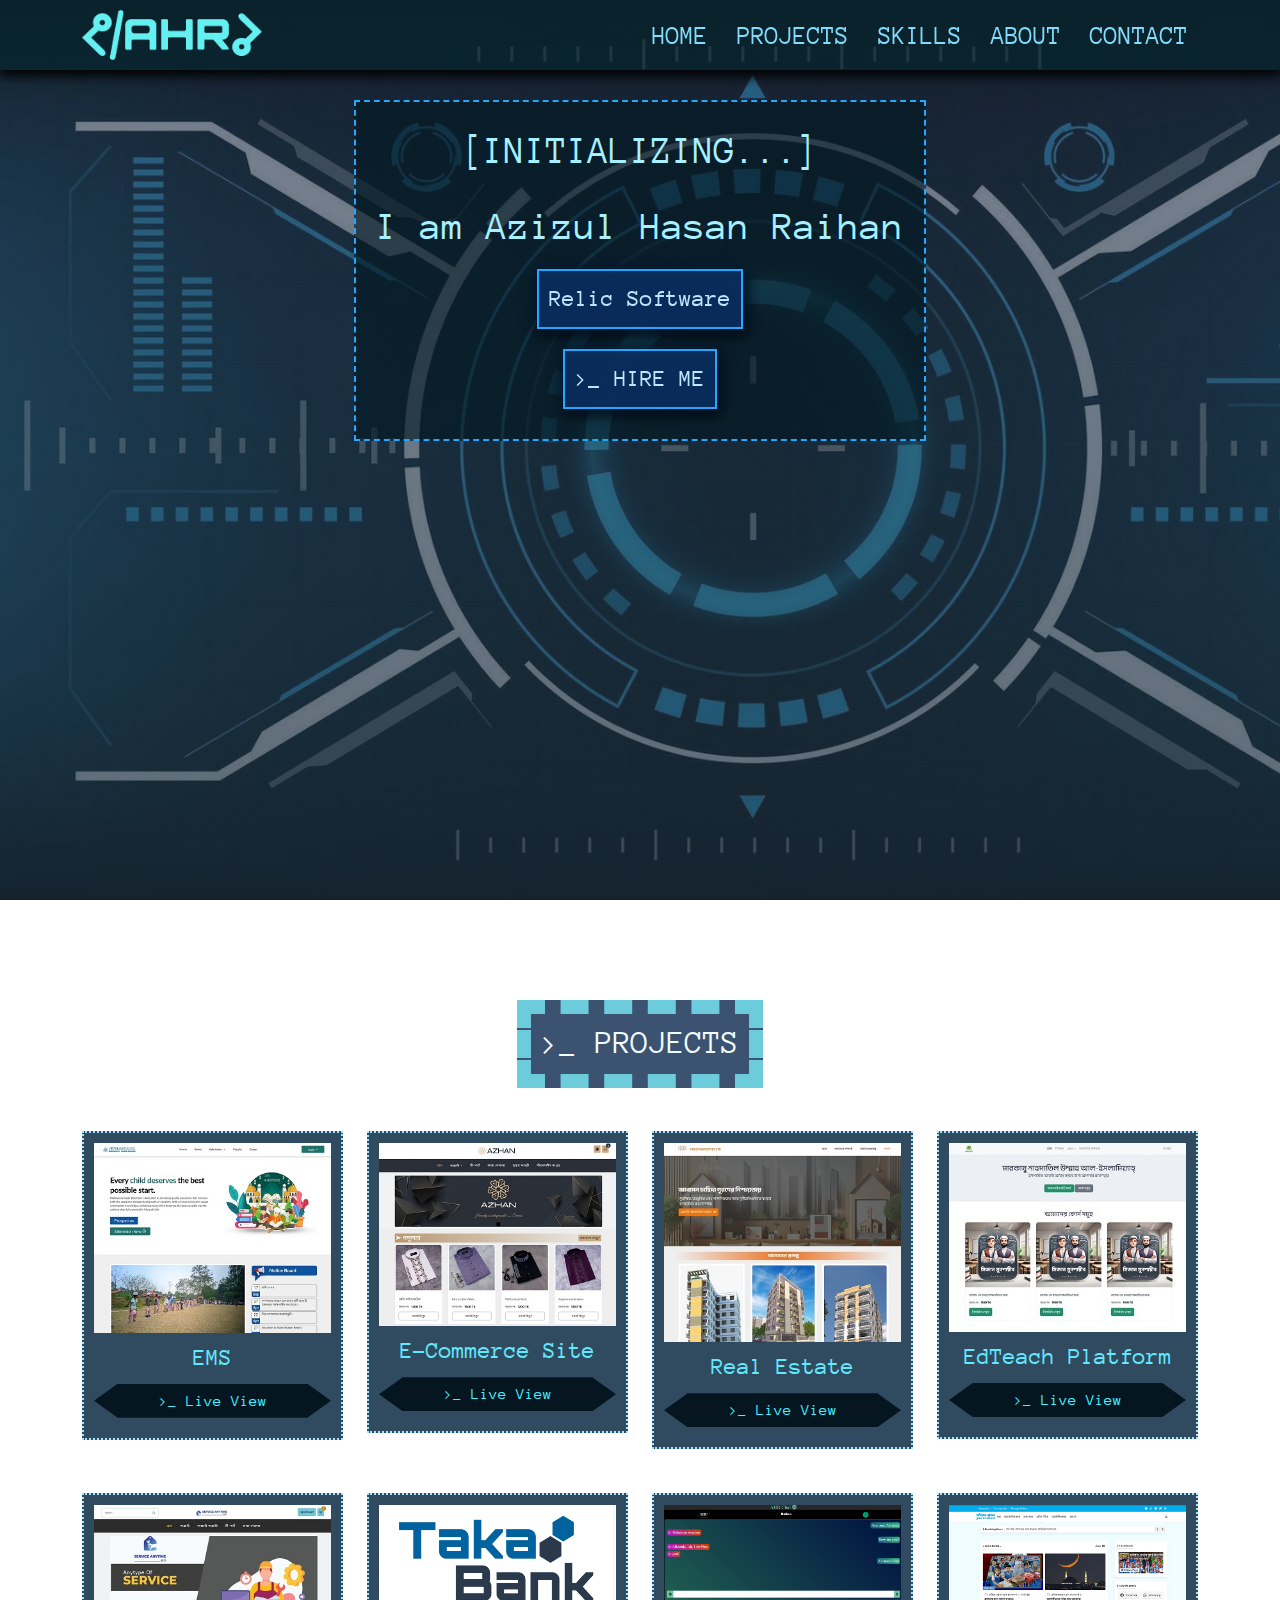
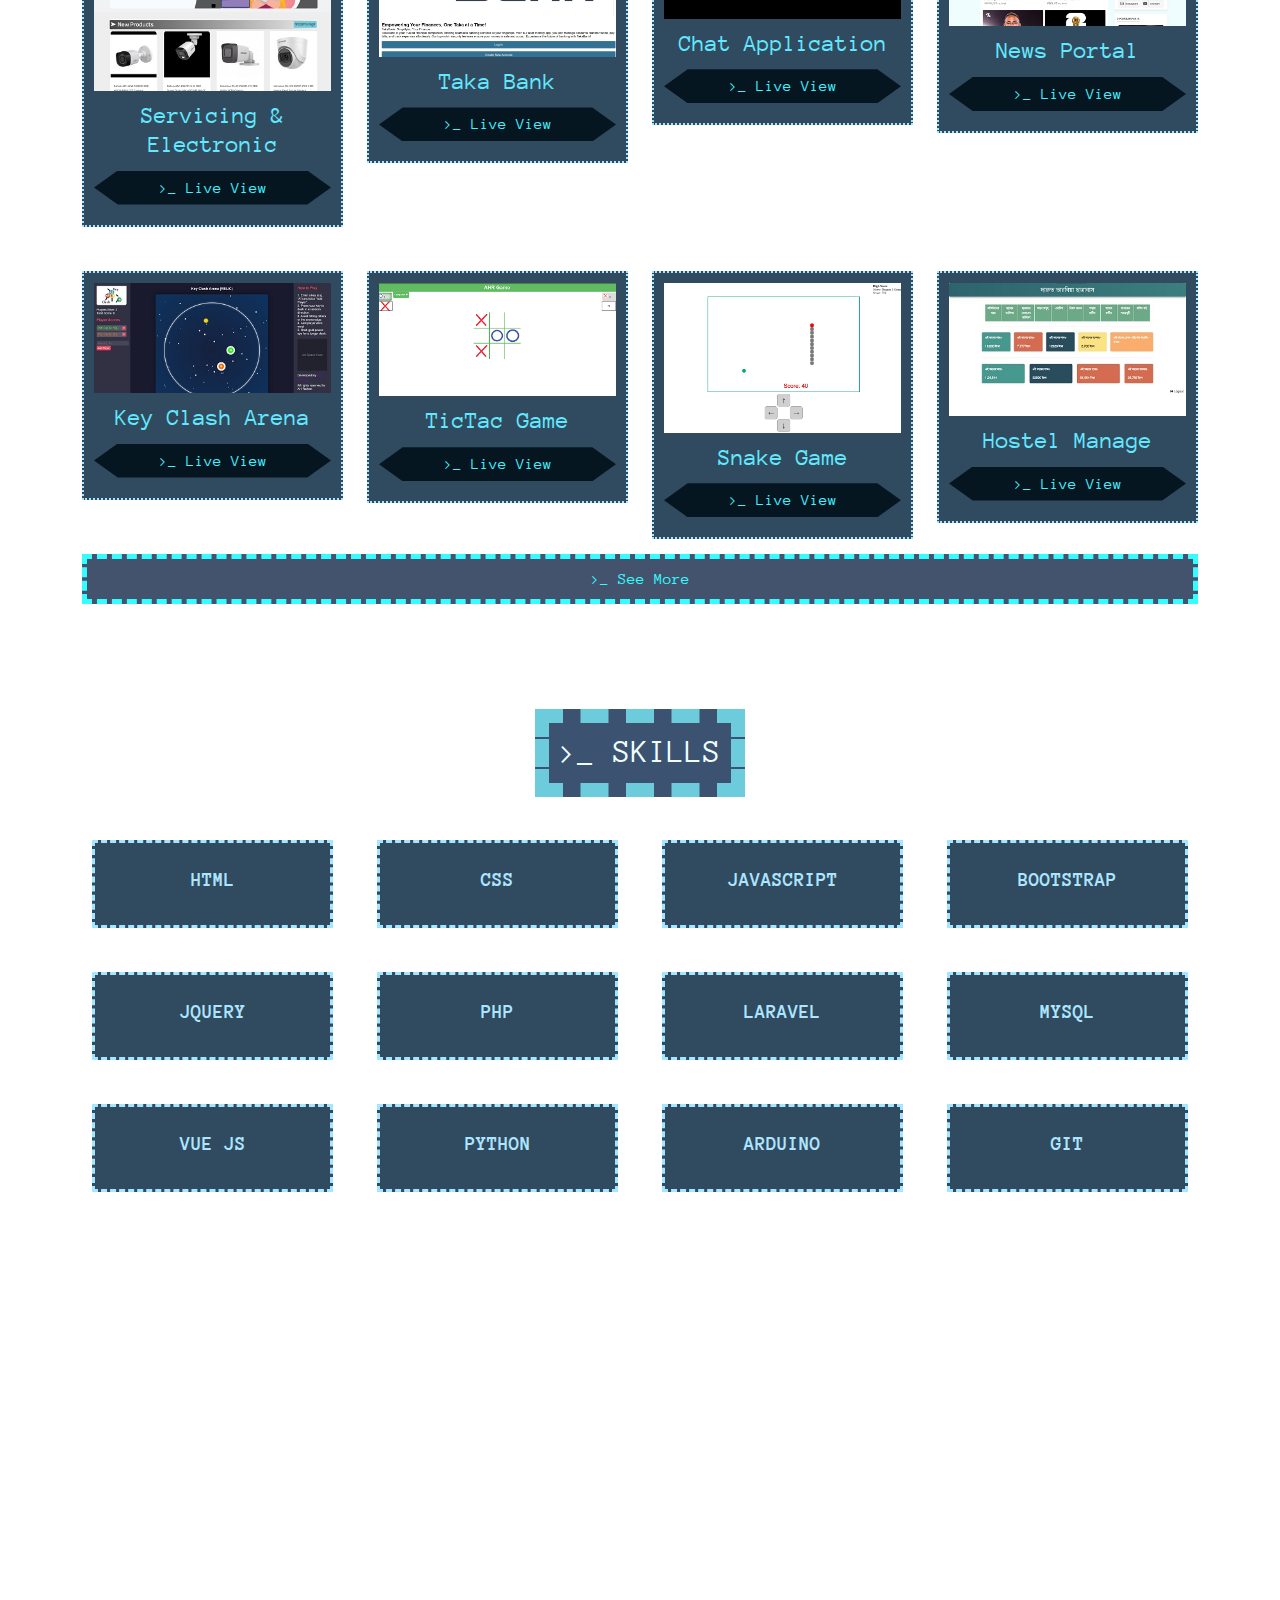
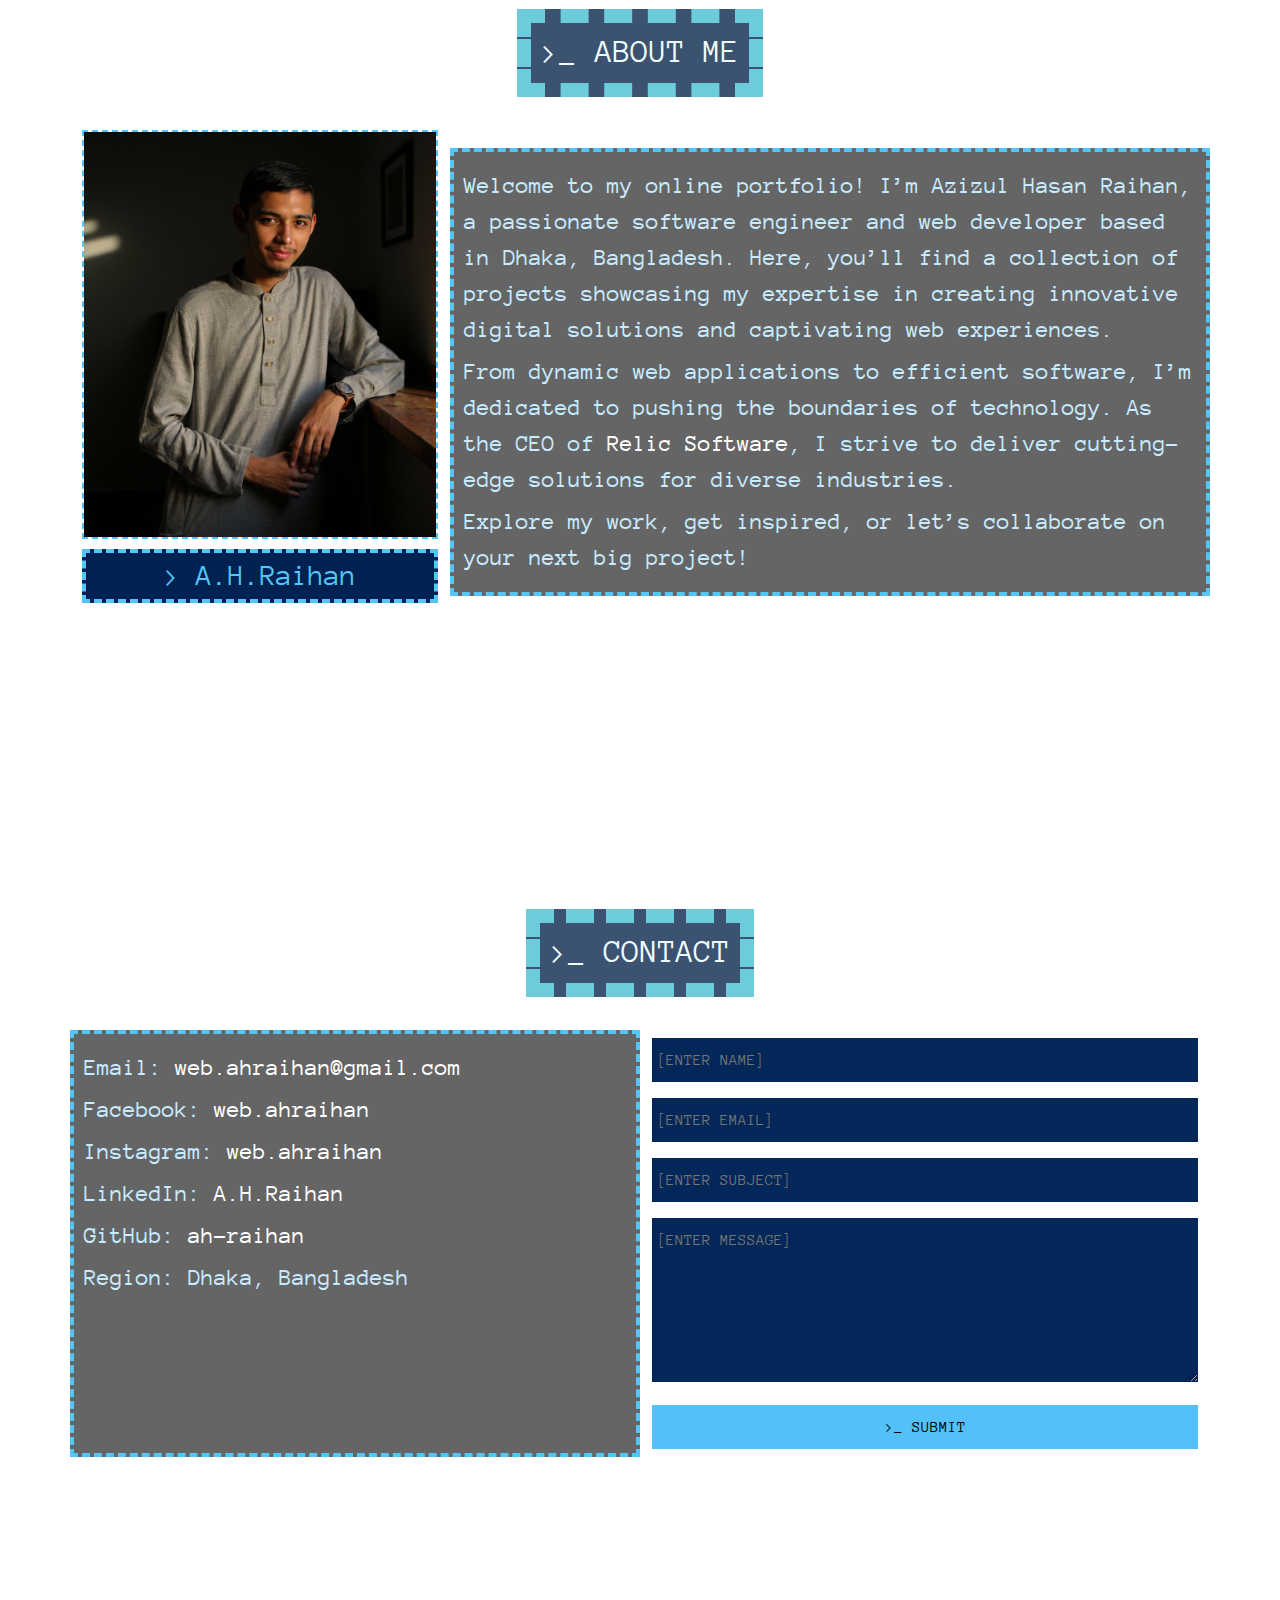
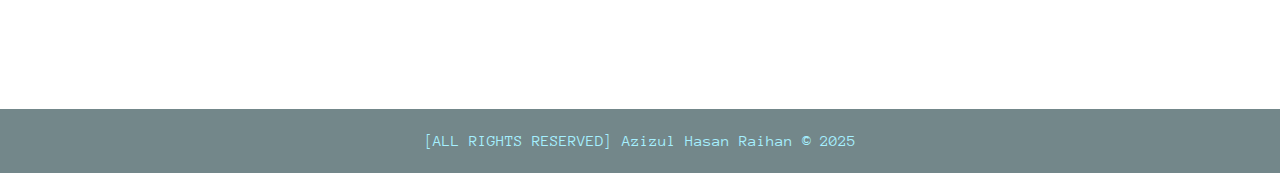
==== commit ab55b4f5: "Updated to new modern" ====
--- a/index.html
+++ b/index.html
@@ -419,4 +419,4 @@
     <script src="https://cdn.jsdelivr.net/npm/bootstrap@5.3.0/dist/js/bootstrap.bundle.min.js"></script>
 </body>
 
-</html>
+</html>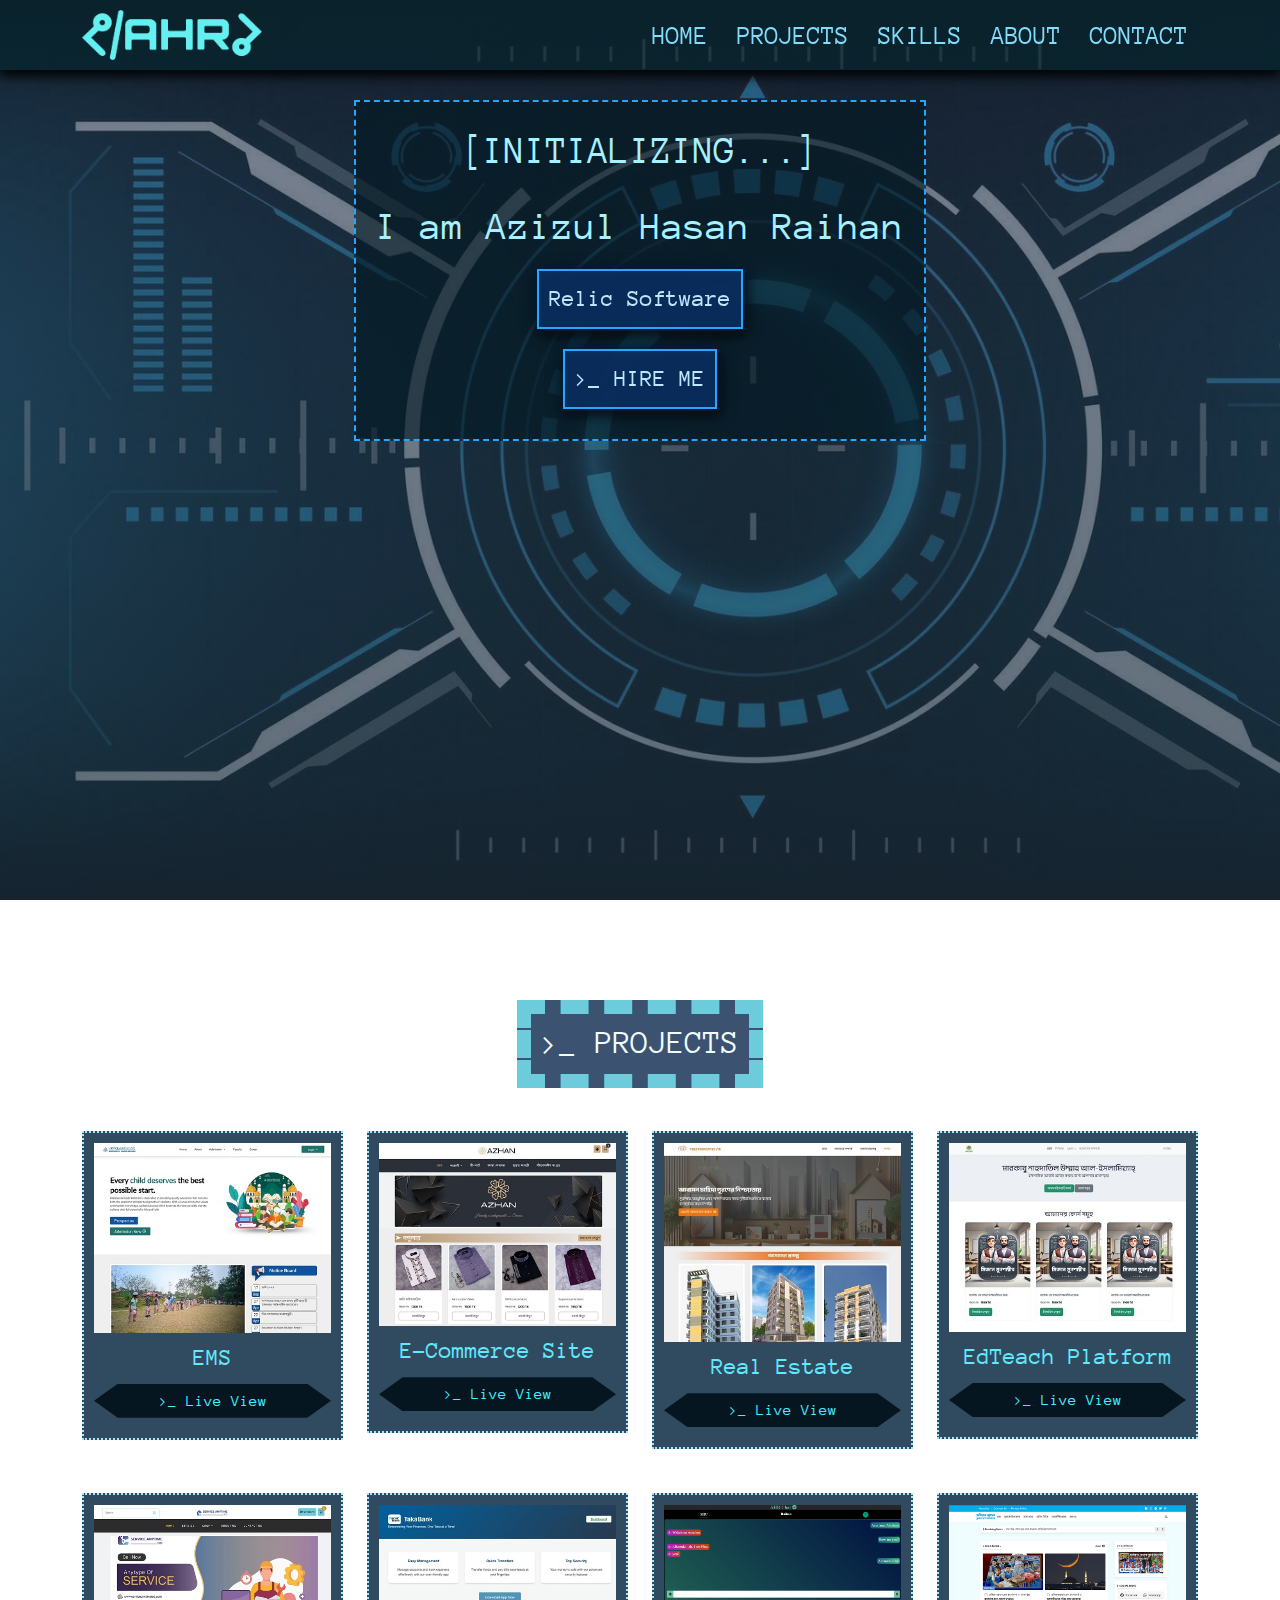
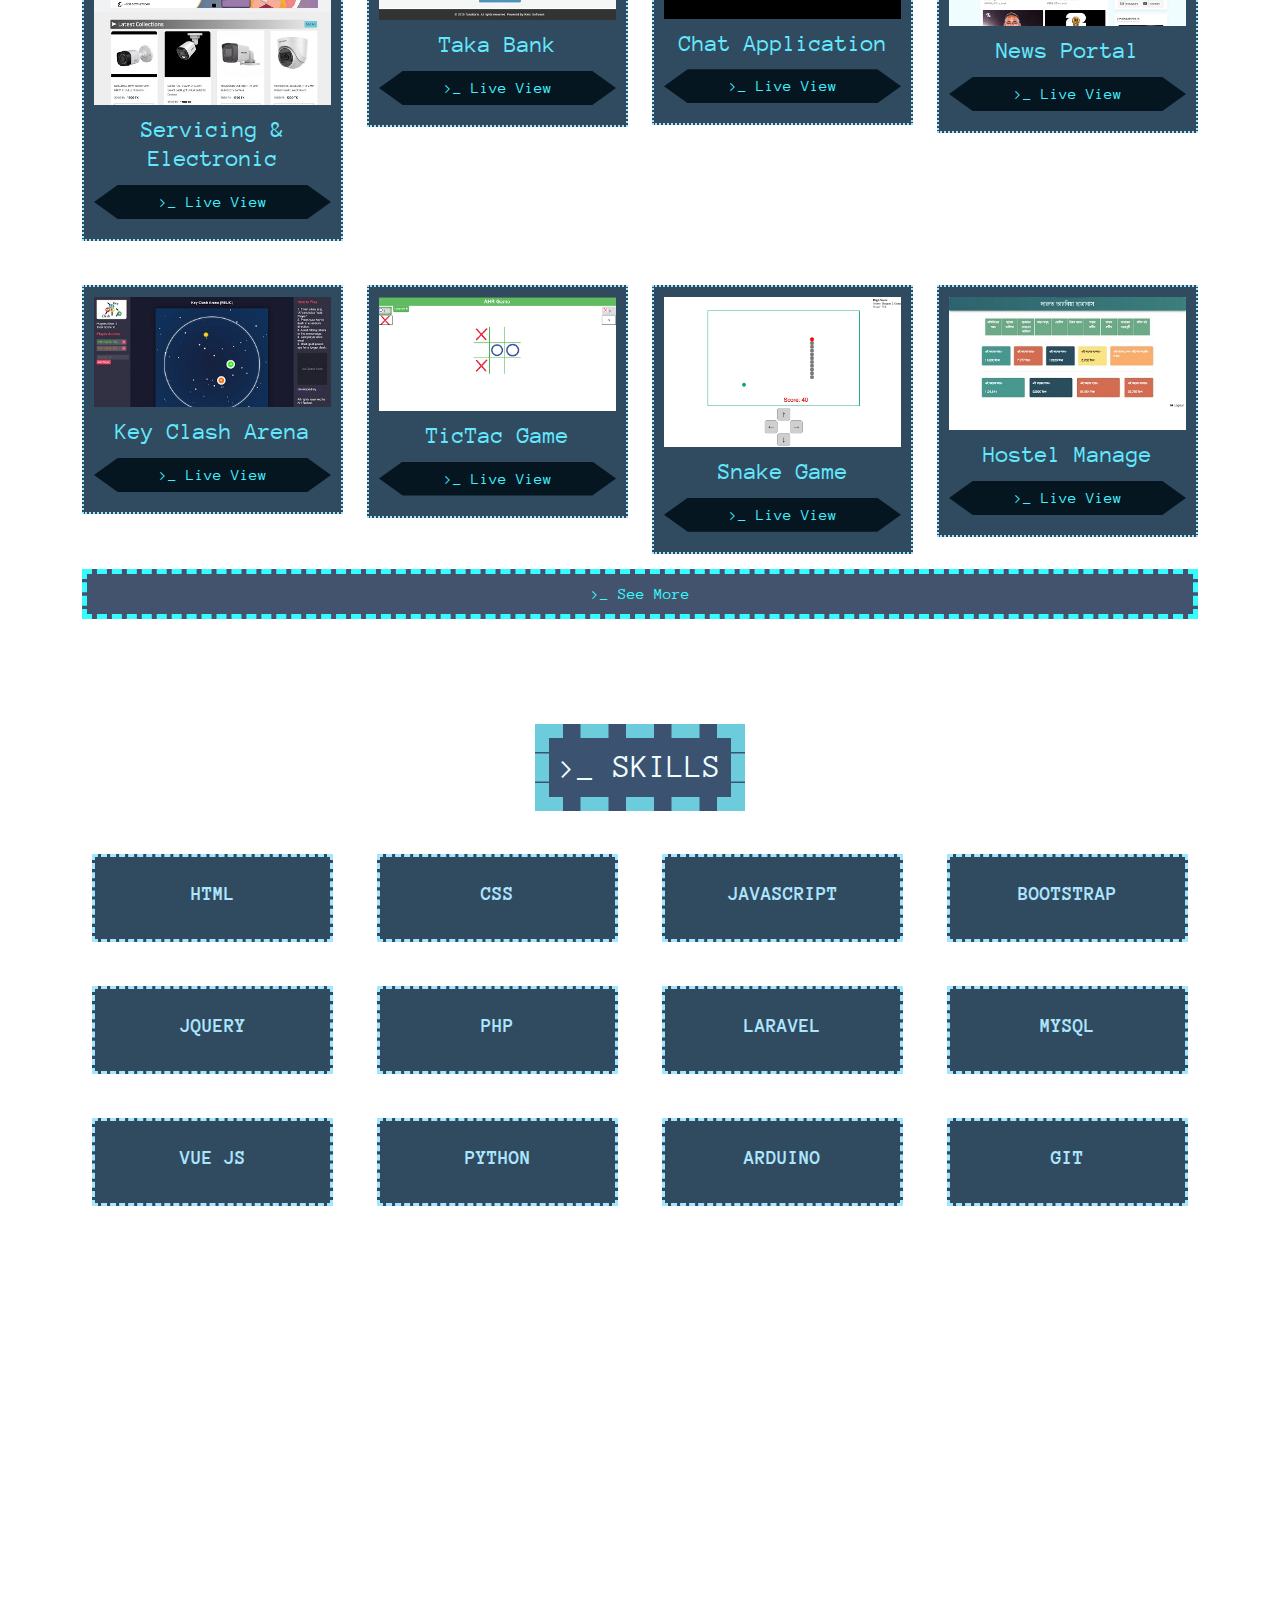
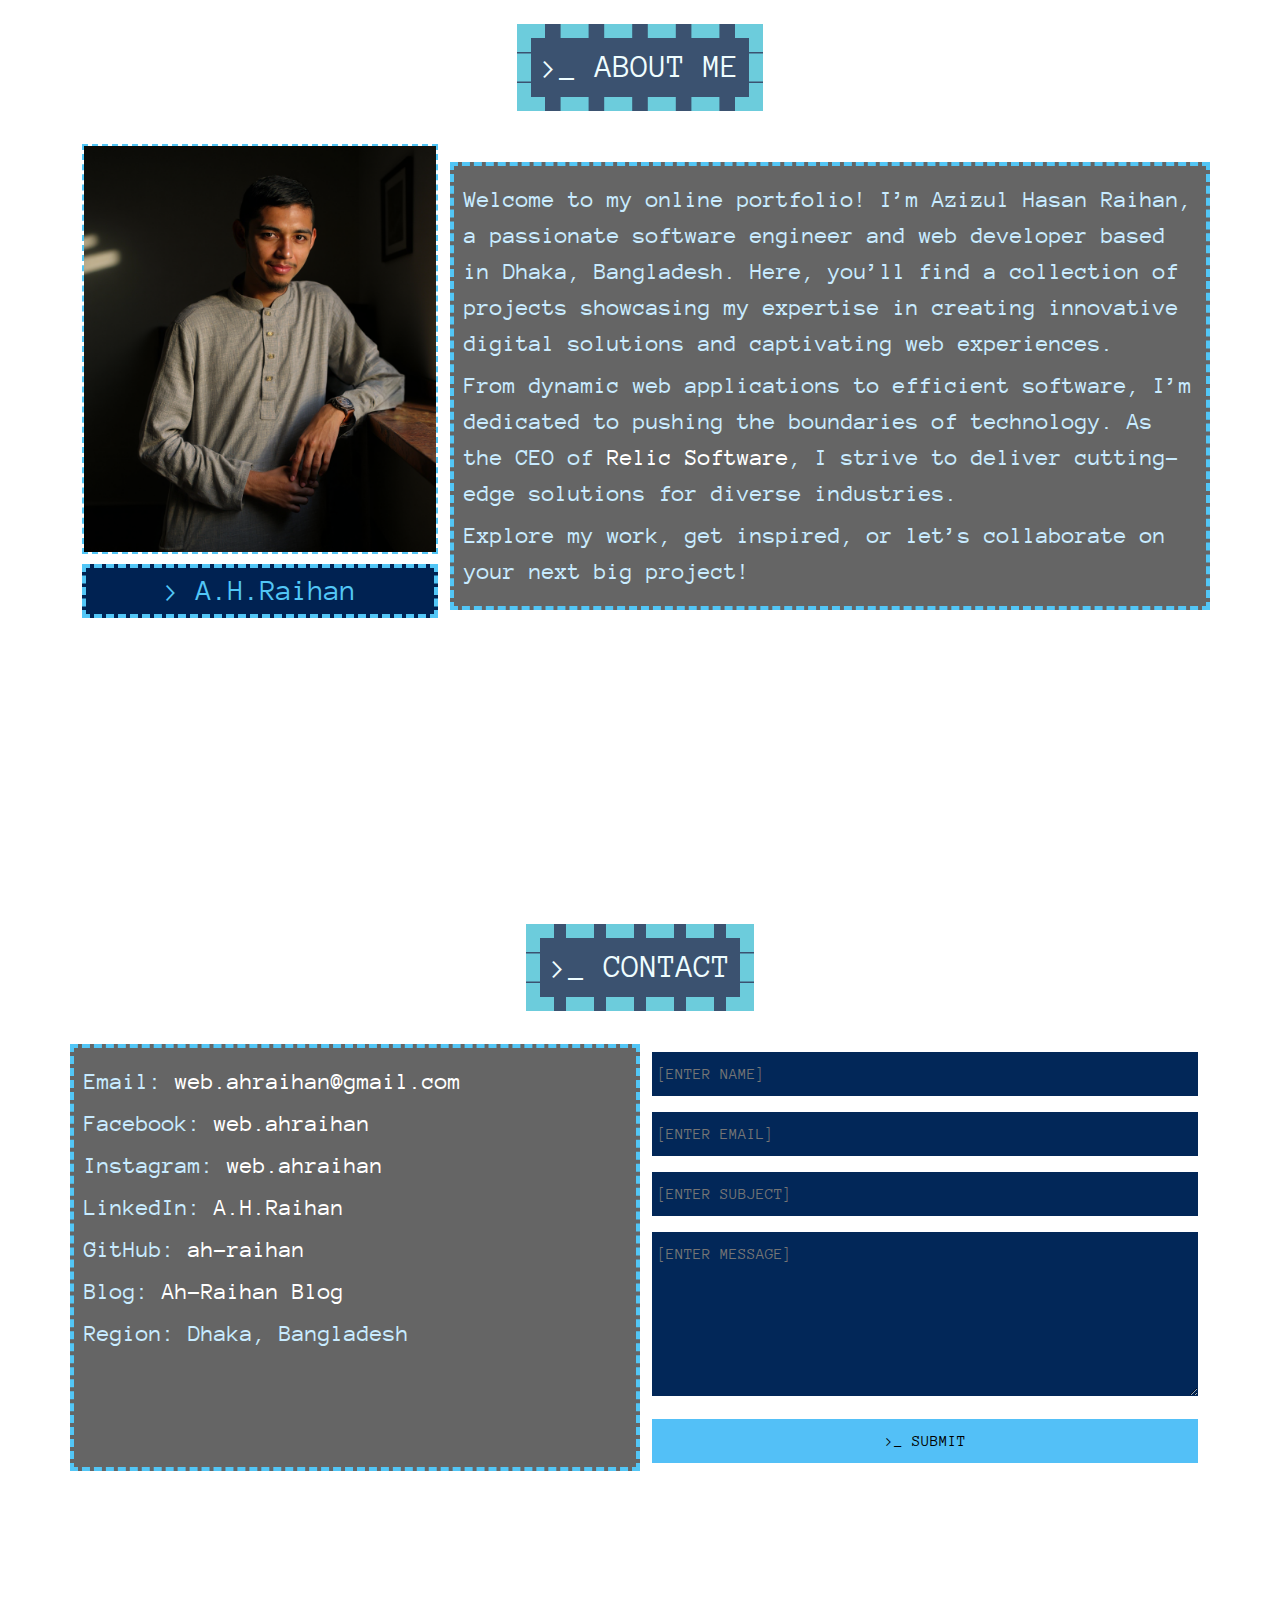
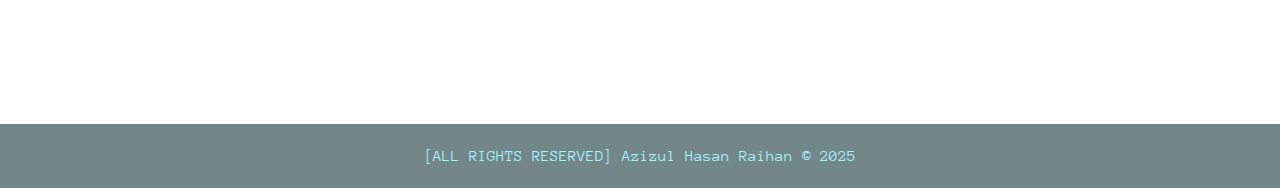
==== commit 18346155: "Updated to new modern" ====
--- a/index.html
+++ b/index.html
@@ -19,7 +19,7 @@
     <!-- Open Graph Tags -->
     <meta property="og:site_name" content="Azizul Hasan Raihan" />
     <meta property="og:url" content="https://ah-raihan.github.io/" />
-    <meta property="og:title" content="Azizul Hasan Raihan - Cyber Engineer & Web Developer" />
+    <meta property="og:title" content="Azizul Hasan Raihan - Software Engineer & Web Developer" />
     <meta property="og:description"
         content="Dive into the digital realm of Azizul Hasan Raihan, a hacker-minded software engineer from Dhaka, Bangladesh. Explore futuristic projects and neon-lit code." />
     <meta property="og:image" content="images/Azizul Hasan Raihan.jpg" />
@@ -56,7 +56,8 @@
         "https://www.instagram.com/web.ahraihan/",
         "https://twitter.com/AhraihanWeb",
         "https://linktr.ee/web.ahraihan",
-        "https://ah-raihan.github.io"
+        "https://ah-raihan.github.io",
+        "https://ahrtech.blogspot.com/",
       ],
       "knowsAbout": [
         "Web Development",
@@ -365,6 +366,7 @@
                     <p>Instagram: <a href="https://www.instagram.com/web.ahraihan/">web.ahraihan</a></p>
                     <p>LinkedIn: <a href="https://www.linkedin.com/in/a-h-raihan-130689217/">A.H.Raihan</a></p>
                     <p>GitHub: <a href="https://github.com/ah-raihan">ah-raihan</a></p>
+                    <p>Blog: <a href="https://ahrtech.blogspot.com/">Ah-Raihan Blog</a></p>
                     <p>Region: Dhaka, Bangladesh</p>
                 </div>
                 <div class="col-sm-6">
